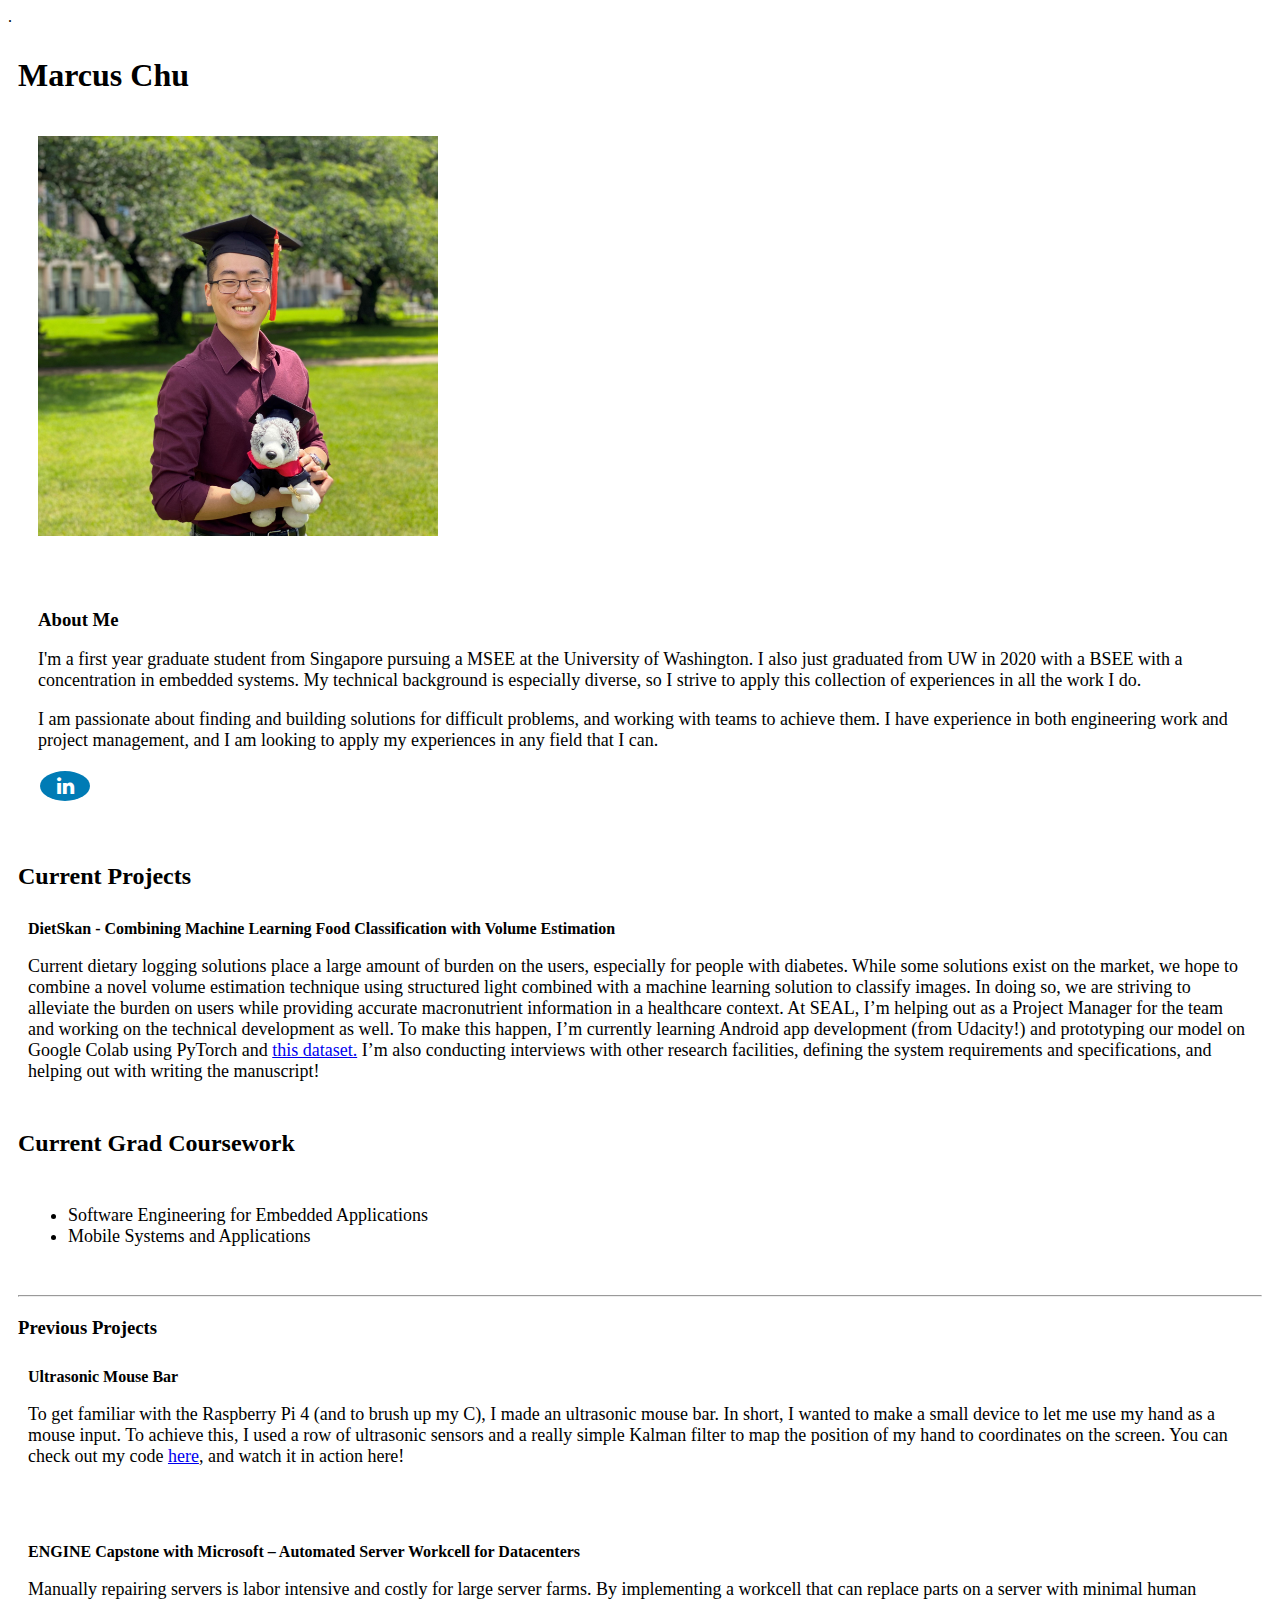
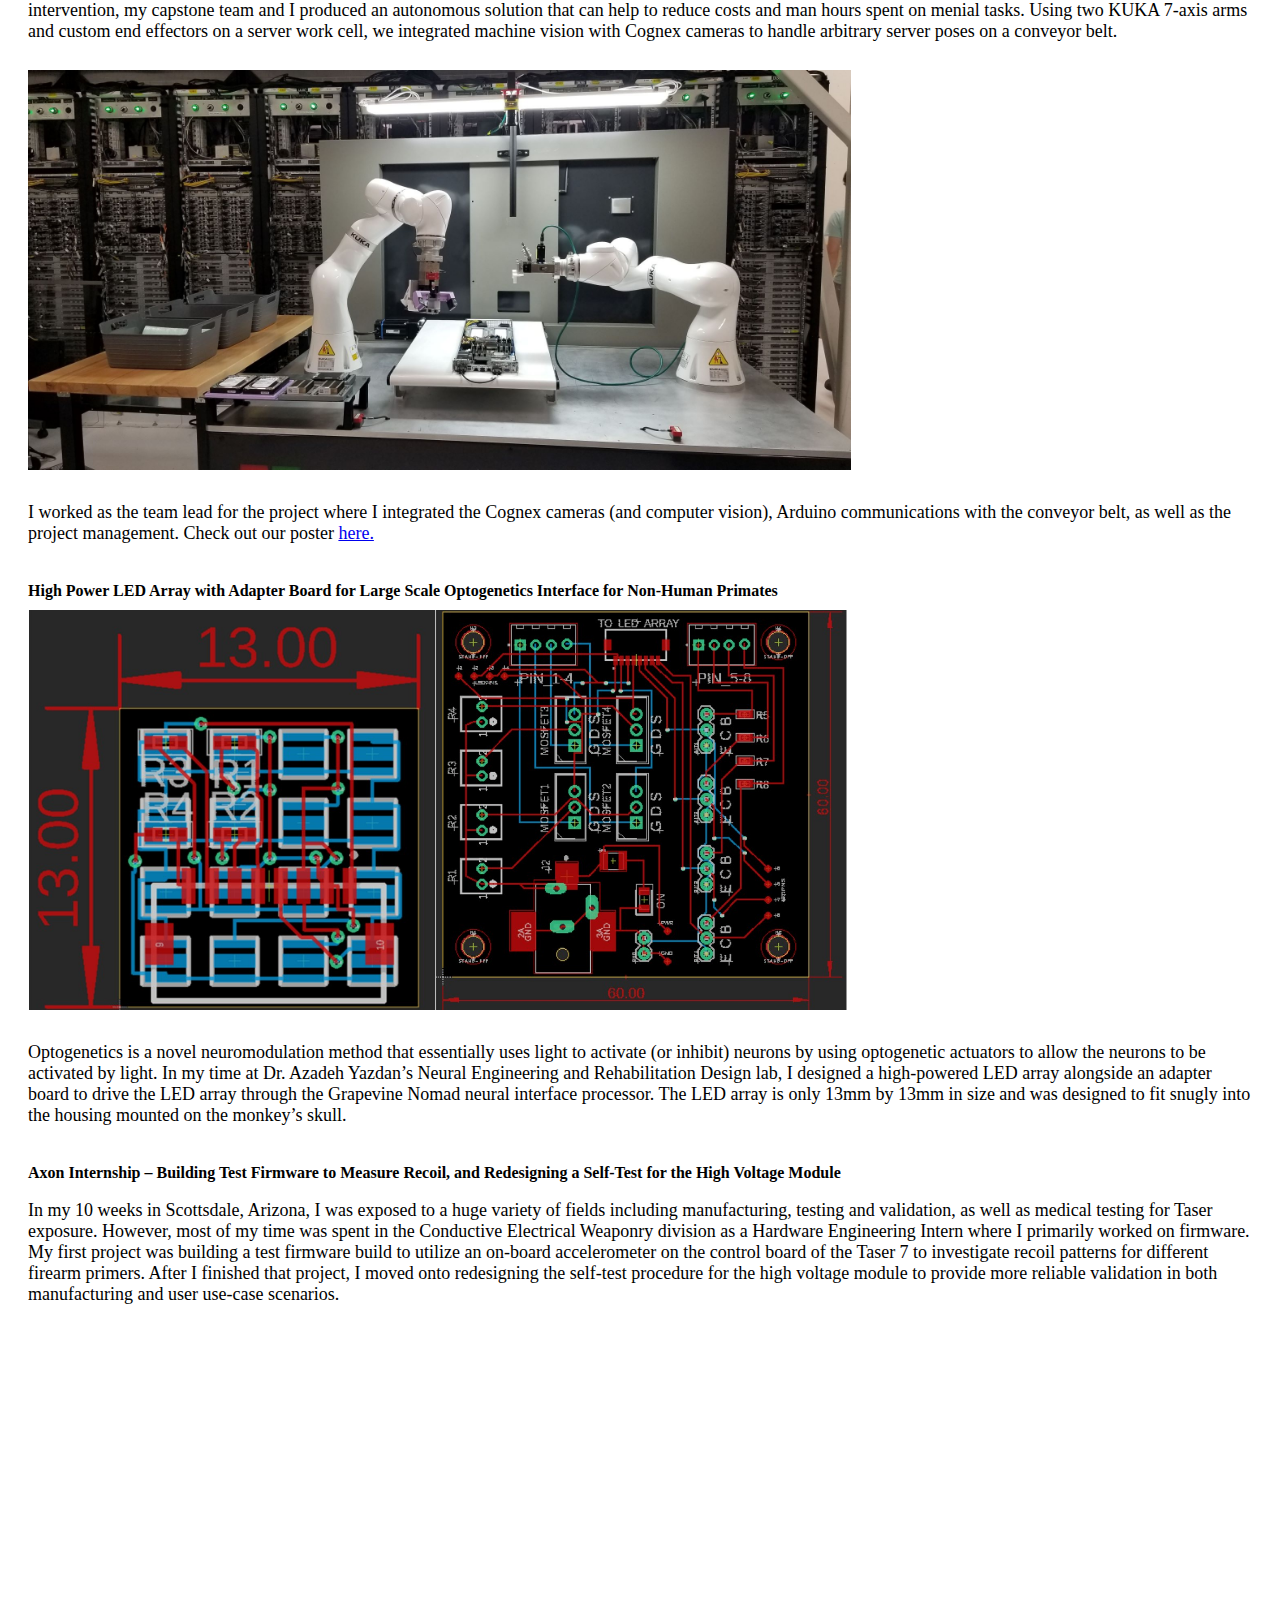
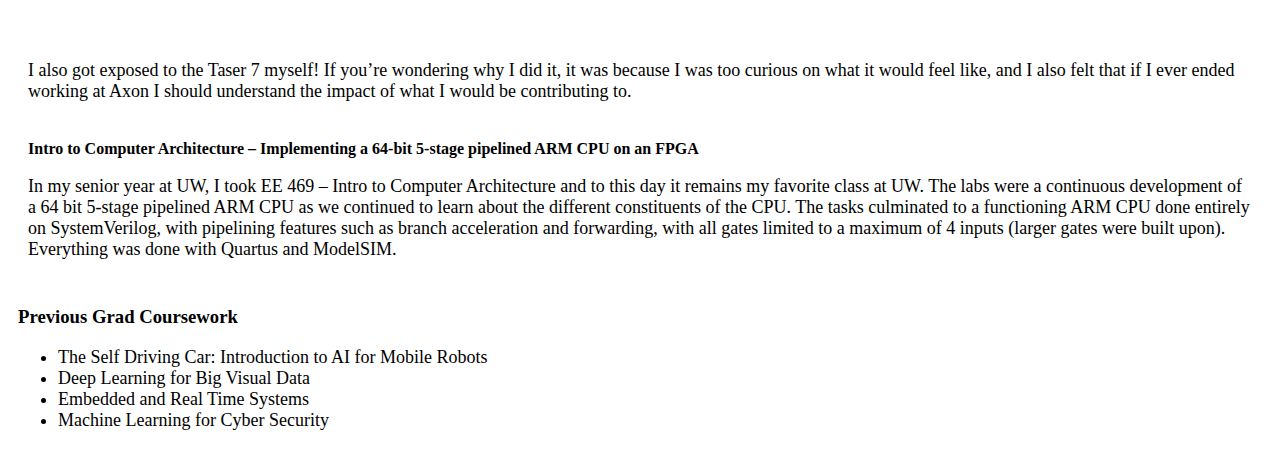
==== index.html @ 0b797cdb "added video" ====
<!DOCTYPE HTML>
<html>
    <head>
        <title> Marcus Chu </title>
        <link rel="stylesheet" href="https://stackpath.bootstrapcdn.com/bootstrap/4.1.1/css/bootstrap.min.css" integrity="sha384-WskhaSGFgHYWDcbwN70/dfYBj47jz9qbsMId/iRN3ewGhXQFZCSftd1LZCfmhktB" crossorigin="anonymous">.
        <link rel="stylesheet" href="styles.css">
        <link rel="stylesheet" href="https://cdnjs.cloudflare.com/ajax/libs/font-awesome/4.7.0/css/font-awesome.min.css">
        <style>
            .fa {
                padding: 5px;
                font-size: 20px;
                width: 40px;
                text-align: center;
                text-decoration: none;
                margin: 2px 2px;
                border-radius: 50%;
            }
            
            .fa:hover {
                opacity: 0.7;
            }

            .fa-linkedin {
                background: #007bb5;
                color: white;
            }

            .imgur_wrapper {
                float: none;
                clear: both;
                width: 400px;
                height:300px;
                position: relative;
                height: 0;
                margin: 0 auto;
                max-width: 100%;
                text-align: center;
            }
        </style>
    </head>
    <body>
        <div class="container">
            <h1> Marcus Chu </h1>
            <div class="row align-items-start">
                <div class="col">
                    <img src="img/profile1.jpg" class="rounded mx-auto d-block" alt="Me at graduation" height=400px style="margin-bottom: 30px;">
                </div>
                <div class="col">
                    <h3>About Me</h3>
                    
                    <p> I'm a first year graduate student from Singapore pursuing a MSEE at the University of Washington. I also just graduated from UW in 2020 with a BSEE with a concentration in embedded systems. My technical background is especially diverse, so I strive to apply this collection of experiences in all the work I do.</p>
                    <p> I am passionate about finding and building solutions for difficult problems, and working with teams to achieve them. I have experience in both engineering work and project management, and I am looking to apply my experiences in any field that I can. </p>
                    <a href="https://www.linkedin.com/in/marcusjchu/" class="fa fa-linkedin"></a>
                </div>
            </div>
        </div>

        <div class="container">
            
            <h2>Current Projects</h2>
                <div class="container-fluid">
                <b>DietSkan - Combining Machine Learning Food Classification with Volume Estimation</b>
                <p>Current dietary logging solutions place a large amount of burden on the users, especially for people with diabetes. While some solutions exist on the market, we hope to combine a novel volume estimation technique using structured light combined with a machine learning solution to classify images. In doing so, we are striving to alleviate the burden on users while providing accurate macronutrient information in a healthcare context.
                    At SEAL, I’m helping out as a Project Manager for the team and working on the technical development as well. To make this happen, I’m currently learning Android app development (from Udacity!) and prototyping our model on Google Colab using PyTorch and <a href=http://foodcam.mobi/dataset256.html>this dataset.</a> I’m also conducting interviews with other research facilities, defining the system requirements and specifications, and helping out with writing the manuscript!
                    </p>
                </div>
            
            
            <h2>Current Grad Coursework</h2>
            <div class="container-fluid">
                <ul>
                    <li>Software Engineering for Embedded Applications</li>
                    <li>Mobile Systems and Applications</li>
                </ul>
                </div>

            <hr style="margin-bottom: 20px; margin-top: 20px">

            <h3>Previous Projects</h3>
            <div class="container-fluid">
                <b>Ultrasonic Mouse Bar</b>
                <p>To get familiar with the Raspberry Pi 4 (and to brush up my C), I made an ultrasonic mouse bar. In short, I wanted to make a small device to let me use my hand as a mouse input. To achieve this, I used a row of ultrasonic sensors and a really simple Kalman filter to map the position of my hand to coordinates on the screen. You can check out my code  <a href=https://github.com/marcusjeremychu/ultrasonic_mouse>here</a>, and watch it in action here! </p>
                <div class="imgur_wrapper"><blockquote class="imgur-embed-pub" lang="en" data-id="a/03X0sEP" data-context="false"><a href="//imgur.com/a/03X0sEP"></a></blockquote><script async src="//s.imgur.com/min/embed.js" charset="utf-8"></script></div><br>
            </div>

            <div class="container-fluid">
                <b>ENGINE Capstone with Microsoft – Automated Server Workcell for Datacenters</b>
                <p>Manually repairing servers is labor intensive and costly for large server farms. By implementing a workcell that can replace parts on a server with minimal human intervention, my capstone team and I produced an autonomous solution that can help to reduce costs and man hours spent on menial tasks. Using two KUKA 7-axis arms and custom end effectors on a server work cell, we integrated machine vision with Cognex cameras to handle arbitrary server poses on a conveyor belt. </p>
                <img src="img/microsoft_capstone.jpg" class="rounded mx-auto d-block" height=400px style="margin-bottom: 10px; margin-top: 10px;">
                <p>I worked as the team lead for the project where I integrated the Cognex cameras (and computer vision), Arduino communications with the conveyor belt, as well as the project management. Check out our poster <a href="https://www.ece.uw.edu/wp-content/uploads/2020/05/09_ENGINE-2020-Microsoft-2.pdf">here.</a></p>
            </div>

            <div class="container-fluid">
                <b>High Power LED Array with Adapter Board for Large Scale Optogenetics Interface for Non-Human Primates</b>
                <img src="img/yazdan_lab.jpg" class="rounded mx-auto d-block" height=400px style="margin-bottom: 10px; margin-top: 10px;">
                <p>Optogenetics is a novel neuromodulation method that essentially uses light to activate (or inhibit) neurons by using optogenetic actuators to allow the neurons to be activated by light. In my time at Dr. Azadeh Yazdan’s Neural Engineering and Rehabilitation Design lab, I designed a high-powered LED array alongside an adapter board to drive the LED array through the Grapevine Nomad neural interface processor. The LED array is only 13mm by 13mm in size and was designed to fit snugly into the housing mounted on the monkey’s skull. </p>
            </div>

            <div class="container-fluid">
                <b>Axon Internship – Building Test Firmware to Measure Recoil, and Redesigning a Self-Test for the High Voltage Module</b>
                <p>In my 10 weeks in Scottsdale, Arizona, I was exposed to a huge variety of fields including manufacturing, testing and validation, as well as medical testing for Taser exposure. However, most of my time was spent in the Conductive Electrical Weaponry division as a Hardware Engineering Intern where I primarily worked on firmware. My first project was building a test firmware build to utilize an on-board accelerometer on the control board of the Taser 7 to investigate recoil patterns for different firearm primers. After I finished that project, I moved onto redesigning the self-test procedure for the high voltage module to provide more reliable validation in both manufacturing and user use-case scenarios. </p>
                <iframe width="560" height="315" src="https://www.youtube.com/embed/5hP06ILzlWM" title="YouTube video player" frameborder="0" allow="accelerometer; autoplay; clipboard-write; encrypted-media; gyroscope; picture-in-picture" allowfullscreen></iframe>
                
                <p>I also got exposed to the Taser 7 myself! If you’re wondering why I did it, it was because I was too curious on what it would feel like, and I also felt that if I ever ended working at Axon I should understand the impact of what I would be contributing to.</p>
            </div>
            
            <div class="container-fluid">
                <b>Intro to Computer Architecture – Implementing a 64-bit 5-stage pipelined ARM CPU on an FPGA</b>
                <p>In my senior year at UW, I took EE 469 – Intro to Computer Architecture and to this day it remains my favorite class at UW. The labs were a continuous development of a 64 bit 5-stage pipelined ARM CPU as we continued to learn about the different constituents of the CPU. The tasks culminated to a functioning ARM CPU done entirely on SystemVerilog, with pipelining features such as branch acceleration and forwarding, with all gates limited to a maximum of 4 inputs (larger gates were built upon). Everything was done with Quartus and ModelSIM.</p>
            </div>

            <h3>Previous Grad Coursework</h3>
            <ul>
                <li>The Self Driving Car: Introduction to AI for Mobile Robots</li>
                <li>Deep Learning for Big Visual Data</li>
                <li>Embedded and Real Time Systems</li>
                <li>Machine Learning for Cyber Security</li>
            </ul>
        </div>

    </body>
</html>
---- styles.css ----
#id {
    font-size: 28px;
}

.header {
    font-weight: bold;
}

p {
    font-size: 18px;
}

ul {
    font-size: 18px;
}

div {
    margin: auto;
    padding: 10px;
}

table {
    border: 2px solid black;
    border-collapse: collapse;
    width: 50%;
}

th, td {
    border: 1px solid black;
    padding: 10px;
    text-align: center;
}
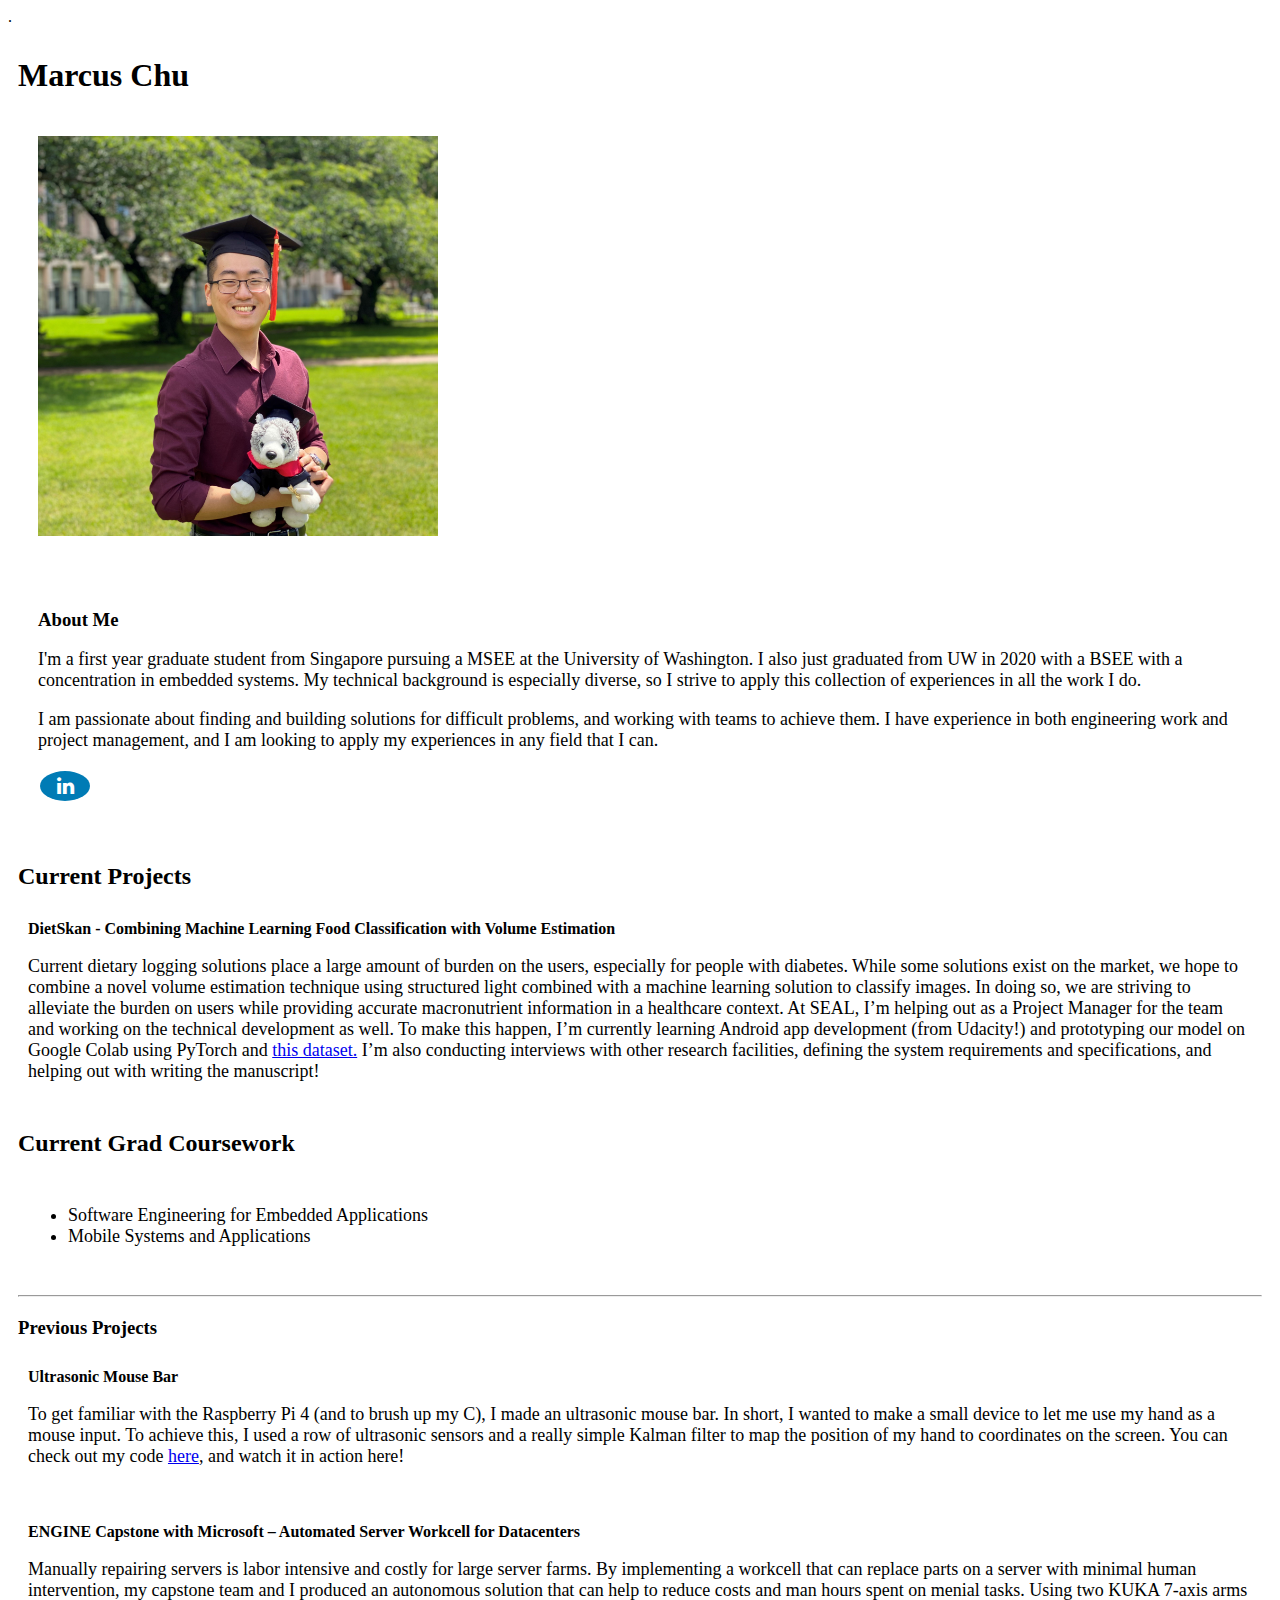
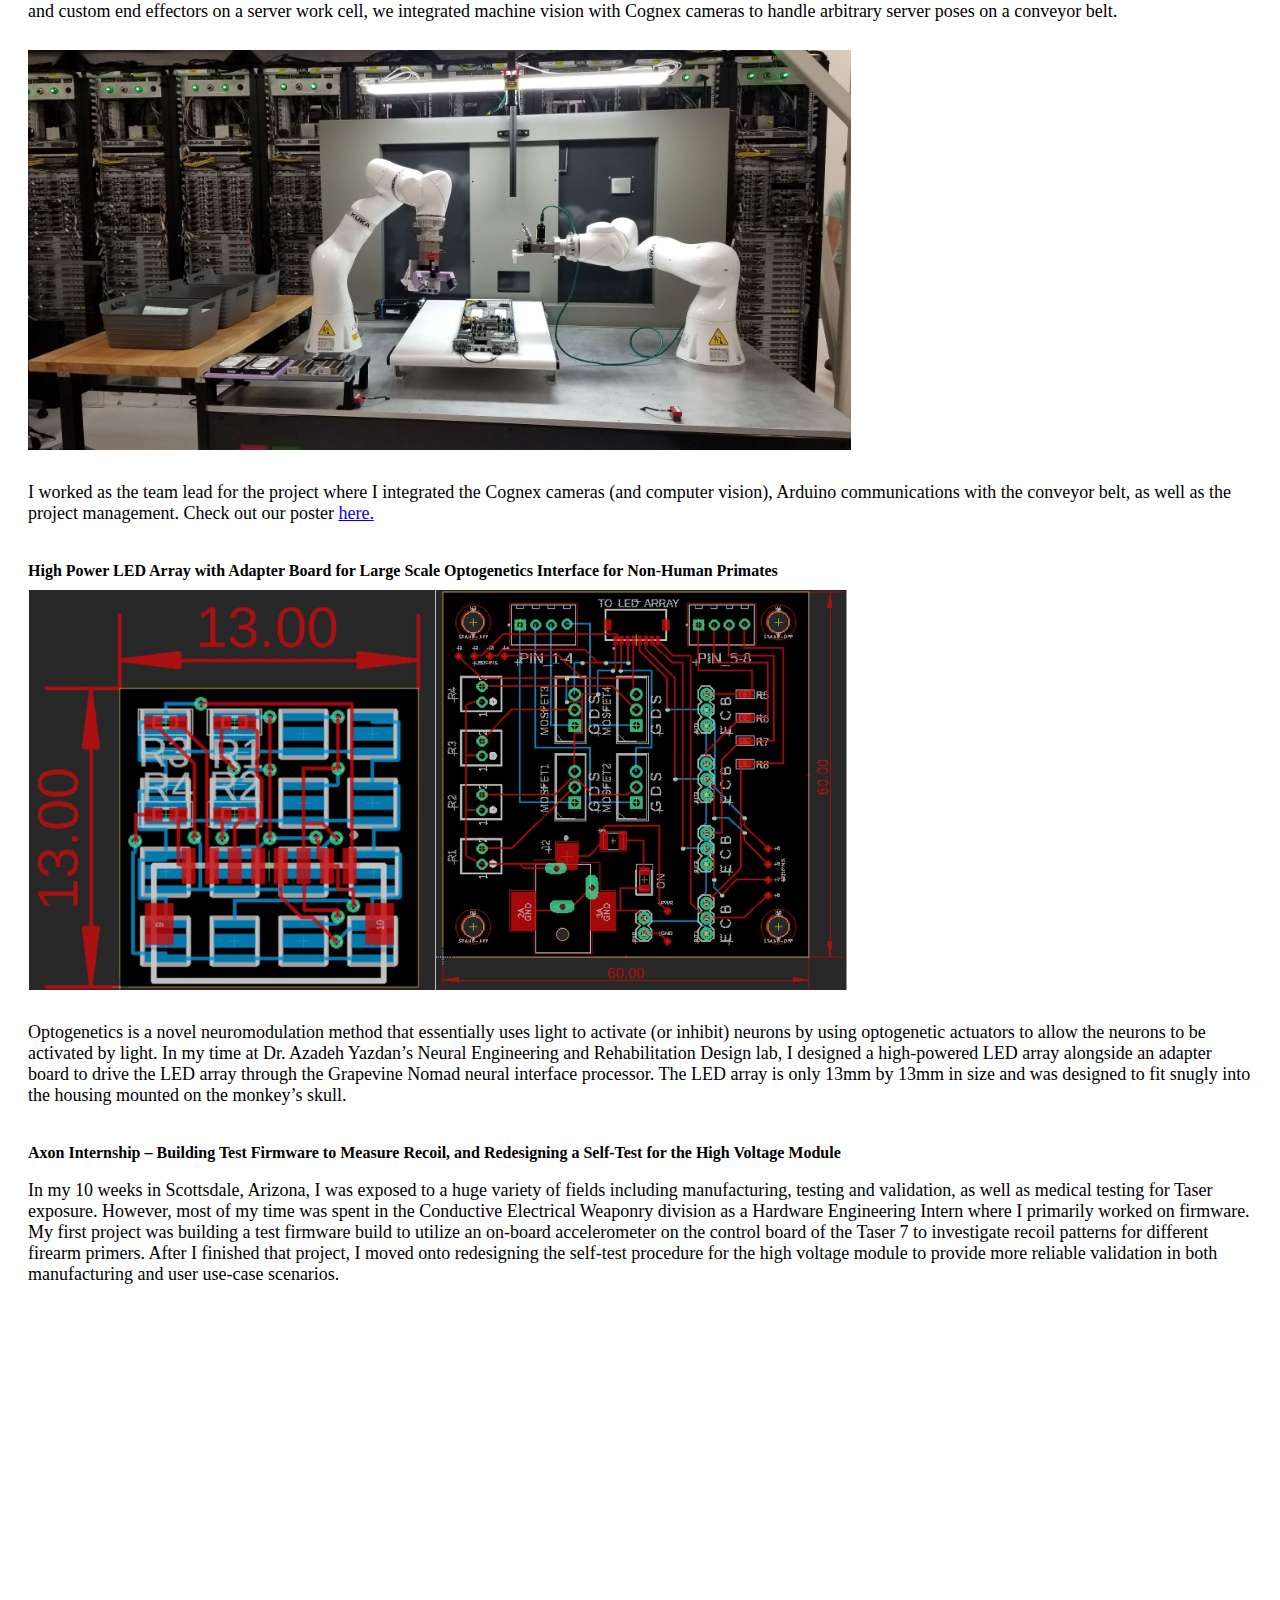
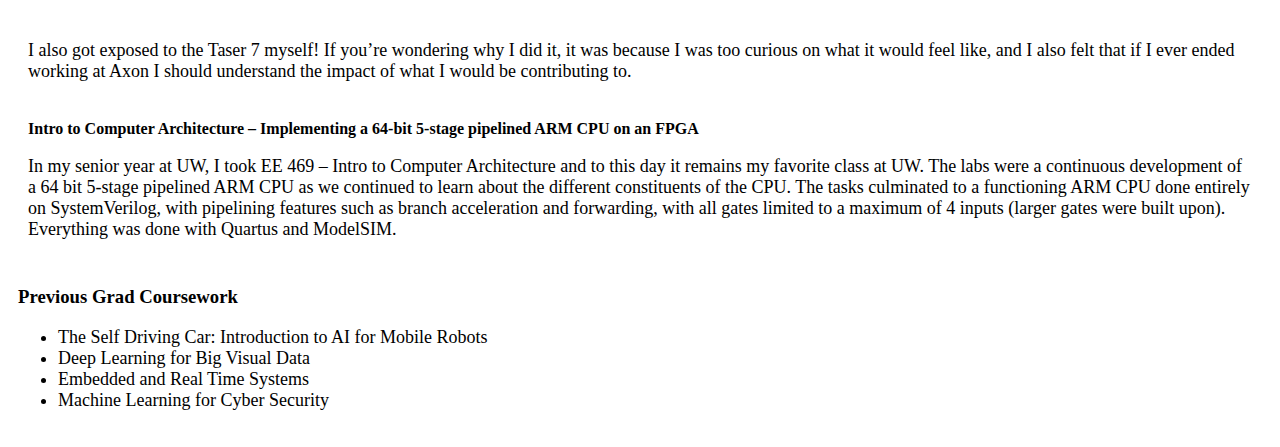
==== commit a892ddbf: "added video" ====
--- a/index.html
+++ b/index.html
@@ -80,7 +80,7 @@
             <div class="container-fluid">
                 <b>Ultrasonic Mouse Bar</b>
                 <p>To get familiar with the Raspberry Pi 4 (and to brush up my C), I made an ultrasonic mouse bar. In short, I wanted to make a small device to let me use my hand as a mouse input. To achieve this, I used a row of ultrasonic sensors and a really simple Kalman filter to map the position of my hand to coordinates on the screen. You can check out my code  <a href=https://github.com/marcusjeremychu/ultrasonic_mouse>here</a>, and watch it in action here! </p>
-                <div class="imgur_wrapper"><blockquote class="imgur-embed-pub" lang="en" data-id="a/03X0sEP" data-context="false"><a href="//imgur.com/a/03X0sEP"></a></blockquote><script async src="//s.imgur.com/min/embed.js" charset="utf-8"></script></div><br>
+                <blockquote class="imgur-embed-pub" lang="en" data-id="a/03X0sEP" data-context="false"><a href="//imgur.com/a/03X0sEP"></a></blockquote><script async src="//s.imgur.com/min/embed.js" charset="utf-8"></script><br>
             </div>
 
             <div class="container-fluid">
@@ -99,7 +99,7 @@
             <div class="container-fluid">
                 <b>Axon Internship – Building Test Firmware to Measure Recoil, and Redesigning a Self-Test for the High Voltage Module</b>
                 <p>In my 10 weeks in Scottsdale, Arizona, I was exposed to a huge variety of fields including manufacturing, testing and validation, as well as medical testing for Taser exposure. However, most of my time was spent in the Conductive Electrical Weaponry division as a Hardware Engineering Intern where I primarily worked on firmware. My first project was building a test firmware build to utilize an on-board accelerometer on the control board of the Taser 7 to investigate recoil patterns for different firearm primers. After I finished that project, I moved onto redesigning the self-test procedure for the high voltage module to provide more reliable validation in both manufacturing and user use-case scenarios. </p>
-                <iframe width="560" height="315" src="https://www.youtube.com/embed/5hP06ILzlWM" title="YouTube video player" frameborder="0" allow="accelerometer; autoplay; clipboard-write; encrypted-media; gyroscope; picture-in-picture" allowfullscreen></iframe>
+                <iframe width="560" height="315" src="https://www.youtube.com/embed/5hP06ILzlWM" style="text-align: center;" title="YouTube video player" frameborder="0" allow="accelerometer; autoplay; clipboard-write; encrypted-media; gyroscope; picture-in-picture" allowfullscreen></iframe>
                 
                 <p>I also got exposed to the Taser 7 myself! If you’re wondering why I did it, it was because I was too curious on what it would feel like, and I also felt that if I ever ended working at Axon I should understand the impact of what I would be contributing to.</p>
             </div>
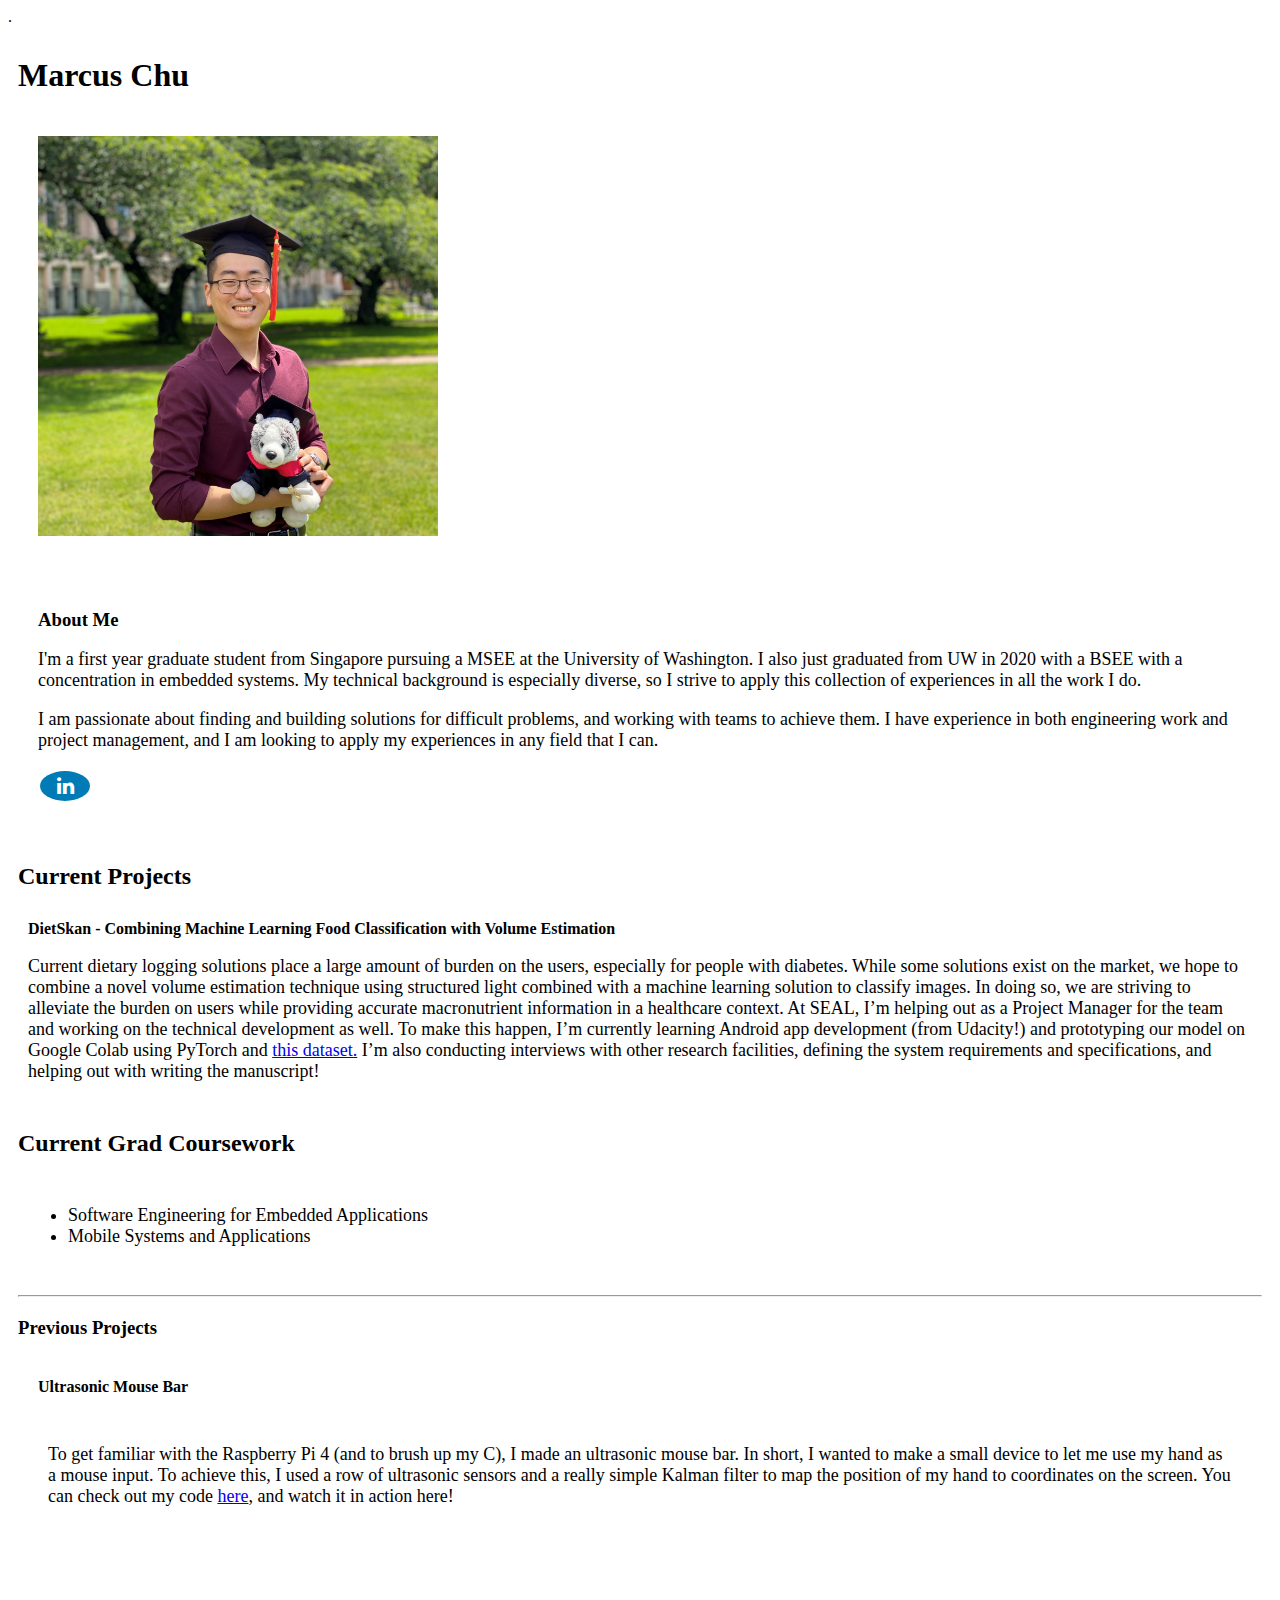
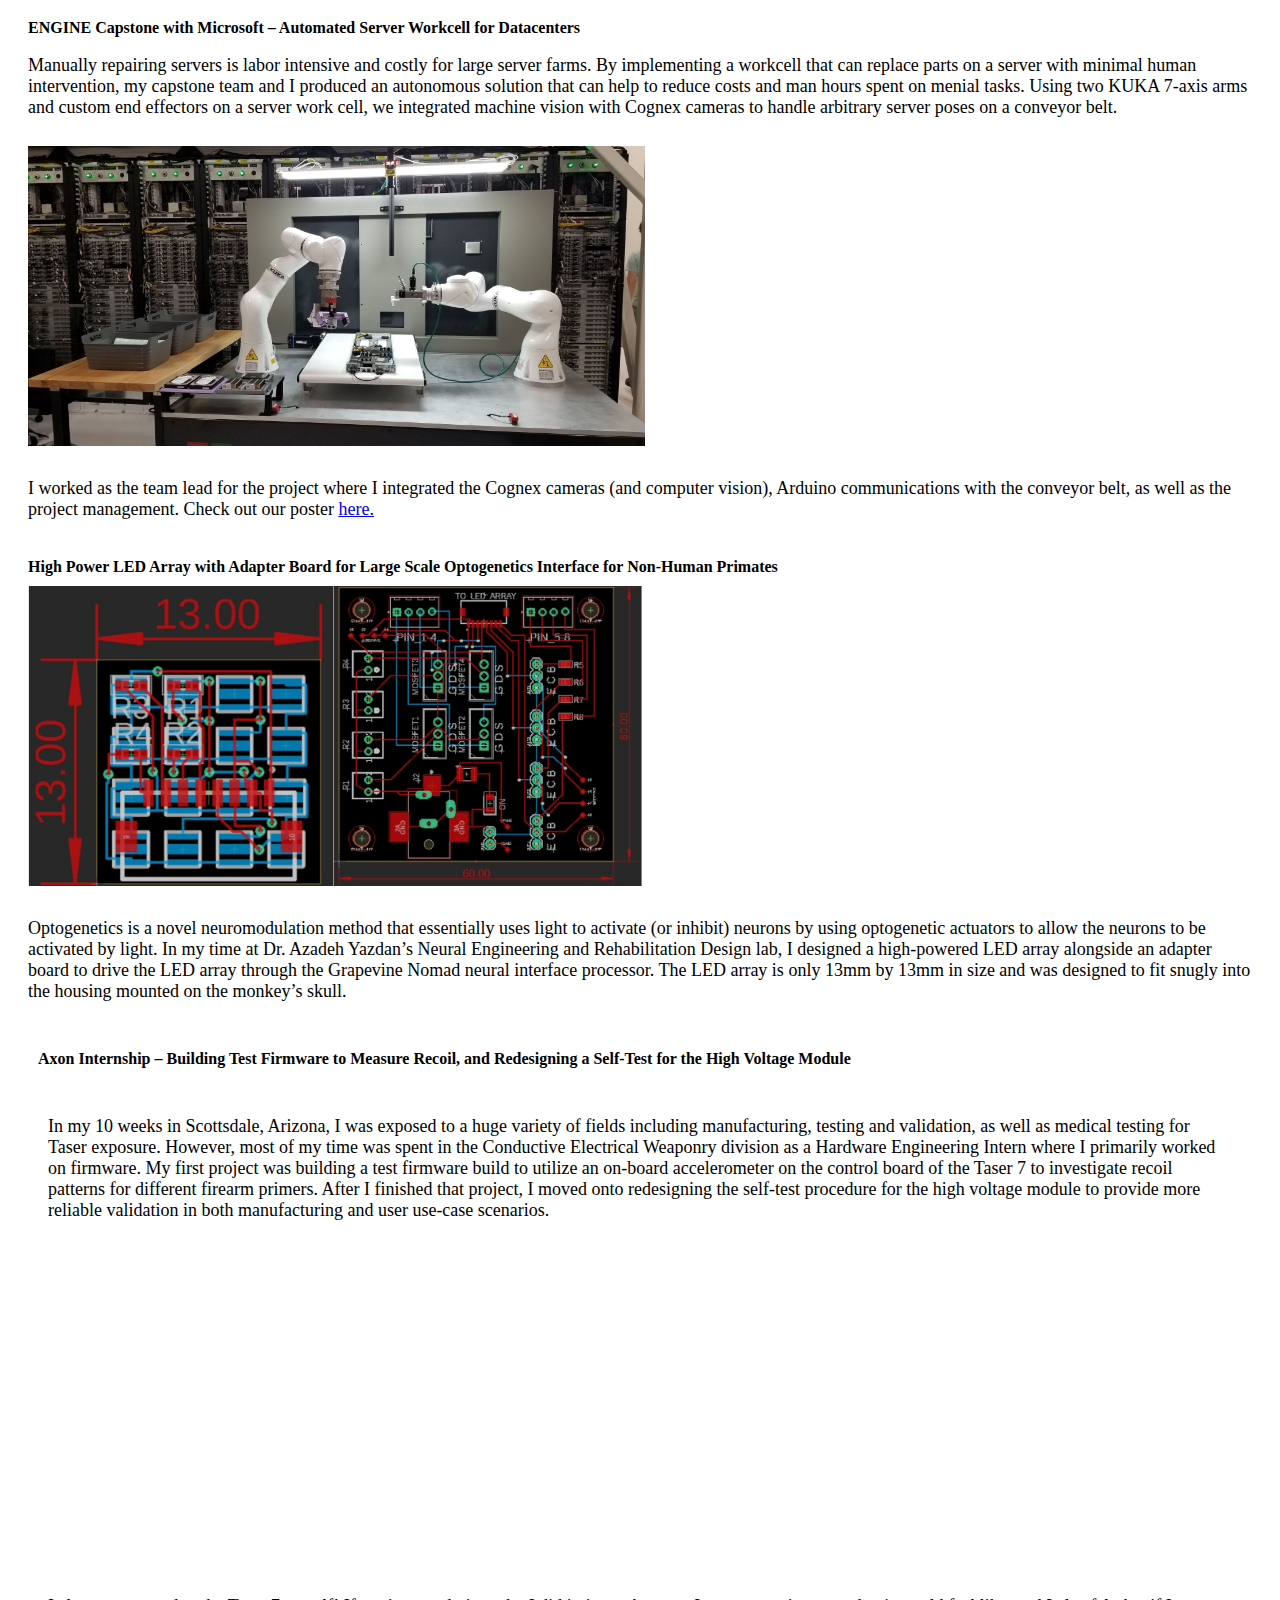
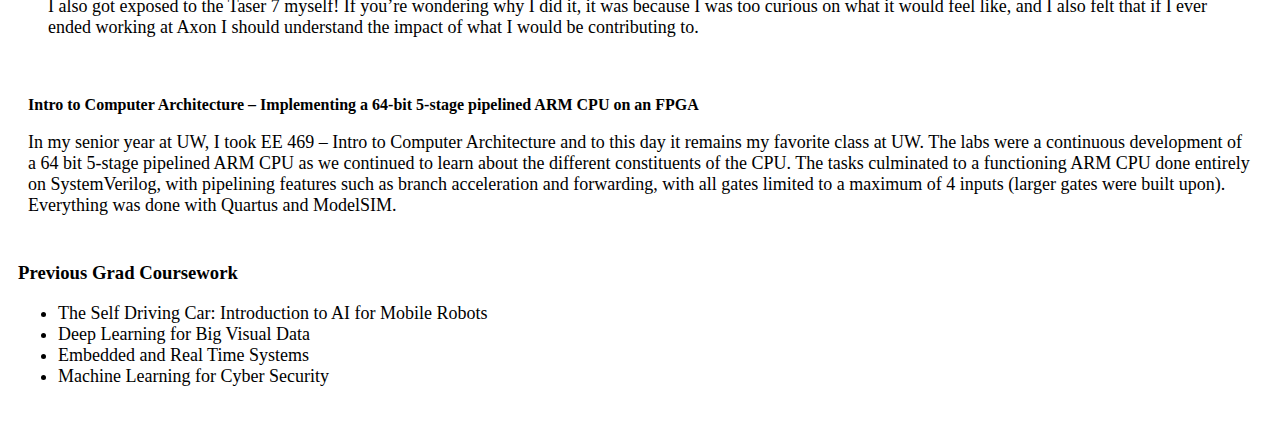
==== commit 1c84cd3b: "added video" ====
--- a/index.html
+++ b/index.html
@@ -78,30 +78,46 @@
 
             <h3>Previous Projects</h3>
             <div class="container-fluid">
-                <b>Ultrasonic Mouse Bar</b>
-                <p>To get familiar with the Raspberry Pi 4 (and to brush up my C), I made an ultrasonic mouse bar. In short, I wanted to make a small device to let me use my hand as a mouse input. To achieve this, I used a row of ultrasonic sensors and a really simple Kalman filter to map the position of my hand to coordinates on the screen. You can check out my code  <a href=https://github.com/marcusjeremychu/ultrasonic_mouse>here</a>, and watch it in action here! </p>
-                <blockquote class="imgur-embed-pub" lang="en" data-id="a/03X0sEP" data-context="false"><a href="//imgur.com/a/03X0sEP"></a></blockquote><script async src="//s.imgur.com/min/embed.js" charset="utf-8"></script><br>
+                <div class="row">
+                    <b>Ultrasonic Mouse Bar</b>
+                </div>
+                <div class="row">
+                    <div class="col">
+                        <p>To get familiar with the Raspberry Pi 4 (and to brush up my C), I made an ultrasonic mouse bar. In short, I wanted to make a small device to let me use my hand as a mouse input. To achieve this, I used a row of ultrasonic sensors and a really simple Kalman filter to map the position of my hand to coordinates on the screen. You can check out my code  <a href=https://github.com/marcusjeremychu/ultrasonic_mouse>here</a>, and watch it in action here! </p>
+                    </div>
+                    <div class="col">
+                        <blockquote class="imgur-embed-pub" lang="en" data-id="a/03X0sEP" data-context="false"><a href="//imgur.com/a/03X0sEP"></a></blockquote><script async src="//s.imgur.com/min/embed.js" charset="utf-8"></script>
+                    </div>
+                </div>
+                <br>
             </div>
 
             <div class="container-fluid">
                 <b>ENGINE Capstone with Microsoft – Automated Server Workcell for Datacenters</b>
                 <p>Manually repairing servers is labor intensive and costly for large server farms. By implementing a workcell that can replace parts on a server with minimal human intervention, my capstone team and I produced an autonomous solution that can help to reduce costs and man hours spent on menial tasks. Using two KUKA 7-axis arms and custom end effectors on a server work cell, we integrated machine vision with Cognex cameras to handle arbitrary server poses on a conveyor belt. </p>
-                <img src="img/microsoft_capstone.jpg" class="rounded mx-auto d-block" height=400px style="margin-bottom: 10px; margin-top: 10px;">
+                <img src="img/microsoft_capstone.jpg" class="rounded mx-auto d-block" height=300px style="margin-bottom: 10px; margin-top: 10px;">
                 <p>I worked as the team lead for the project where I integrated the Cognex cameras (and computer vision), Arduino communications with the conveyor belt, as well as the project management. Check out our poster <a href="https://www.ece.uw.edu/wp-content/uploads/2020/05/09_ENGINE-2020-Microsoft-2.pdf">here.</a></p>
             </div>
 
             <div class="container-fluid">
                 <b>High Power LED Array with Adapter Board for Large Scale Optogenetics Interface for Non-Human Primates</b>
-                <img src="img/yazdan_lab.jpg" class="rounded mx-auto d-block" height=400px style="margin-bottom: 10px; margin-top: 10px;">
+                <img src="img/yazdan_lab.jpg" class="rounded mx-auto d-block" height=300px style="margin-bottom: 10px; margin-top: 10px;">
                 <p>Optogenetics is a novel neuromodulation method that essentially uses light to activate (or inhibit) neurons by using optogenetic actuators to allow the neurons to be activated by light. In my time at Dr. Azadeh Yazdan’s Neural Engineering and Rehabilitation Design lab, I designed a high-powered LED array alongside an adapter board to drive the LED array through the Grapevine Nomad neural interface processor. The LED array is only 13mm by 13mm in size and was designed to fit snugly into the housing mounted on the monkey’s skull. </p>
             </div>
 
             <div class="container-fluid">
-                <b>Axon Internship – Building Test Firmware to Measure Recoil, and Redesigning a Self-Test for the High Voltage Module</b>
-                <p>In my 10 weeks in Scottsdale, Arizona, I was exposed to a huge variety of fields including manufacturing, testing and validation, as well as medical testing for Taser exposure. However, most of my time was spent in the Conductive Electrical Weaponry division as a Hardware Engineering Intern where I primarily worked on firmware. My first project was building a test firmware build to utilize an on-board accelerometer on the control board of the Taser 7 to investigate recoil patterns for different firearm primers. After I finished that project, I moved onto redesigning the self-test procedure for the high voltage module to provide more reliable validation in both manufacturing and user use-case scenarios. </p>
-                <iframe width="560" height="315" src="https://www.youtube.com/embed/5hP06ILzlWM" style="text-align: center;" title="YouTube video player" frameborder="0" allow="accelerometer; autoplay; clipboard-write; encrypted-media; gyroscope; picture-in-picture" allowfullscreen></iframe>
-                
-                <p>I also got exposed to the Taser 7 myself! If you’re wondering why I did it, it was because I was too curious on what it would feel like, and I also felt that if I ever ended working at Axon I should understand the impact of what I would be contributing to.</p>
+                <div class="row">
+                    <b>Axon Internship – Building Test Firmware to Measure Recoil, and Redesigning a Self-Test for the High Voltage Module</b>
+                </div>
+                <div class="row">
+                    <div class="col">
+                        <p>In my 10 weeks in Scottsdale, Arizona, I was exposed to a huge variety of fields including manufacturing, testing and validation, as well as medical testing for Taser exposure. However, most of my time was spent in the Conductive Electrical Weaponry division as a Hardware Engineering Intern where I primarily worked on firmware. My first project was building a test firmware build to utilize an on-board accelerometer on the control board of the Taser 7 to investigate recoil patterns for different firearm primers. After I finished that project, I moved onto redesigning the self-test procedure for the high voltage module to provide more reliable validation in both manufacturing and user use-case scenarios. </p>
+                    </div>
+                    <div class="col">
+                        <iframe width="560" height="315" src="https://www.youtube.com/embed/5hP06ILzlWM" title="YouTube video player" frameborder="0" allow="accelerometer; autoplay; clipboard-write; encrypted-media; gyroscope; picture-in-picture" allowfullscreen></iframe>
+                        <p>I also got exposed to the Taser 7 myself! If you’re wondering why I did it, it was because I was too curious on what it would feel like, and I also felt that if I ever ended working at Axon I should understand the impact of what I would be contributing to.</p>
+                    </div>
+                </div>
             </div>
             
             <div class="container-fluid">
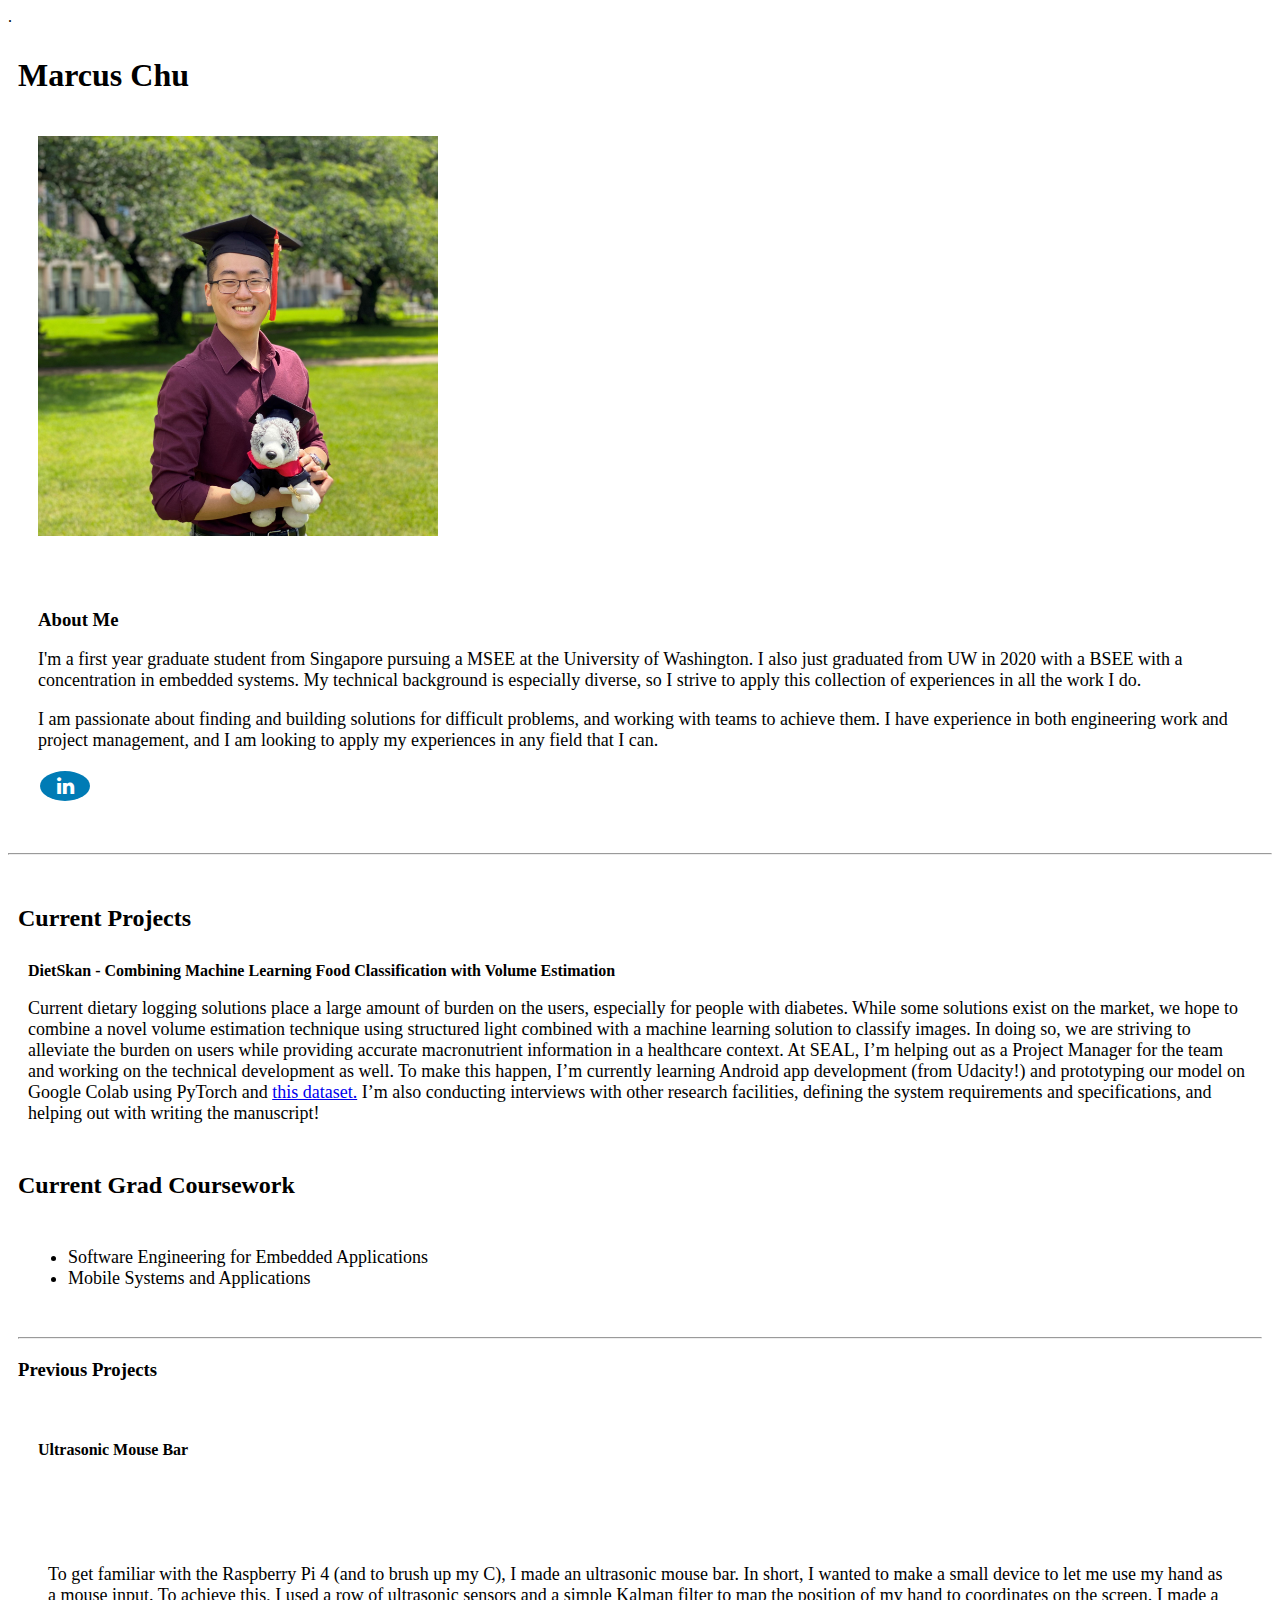
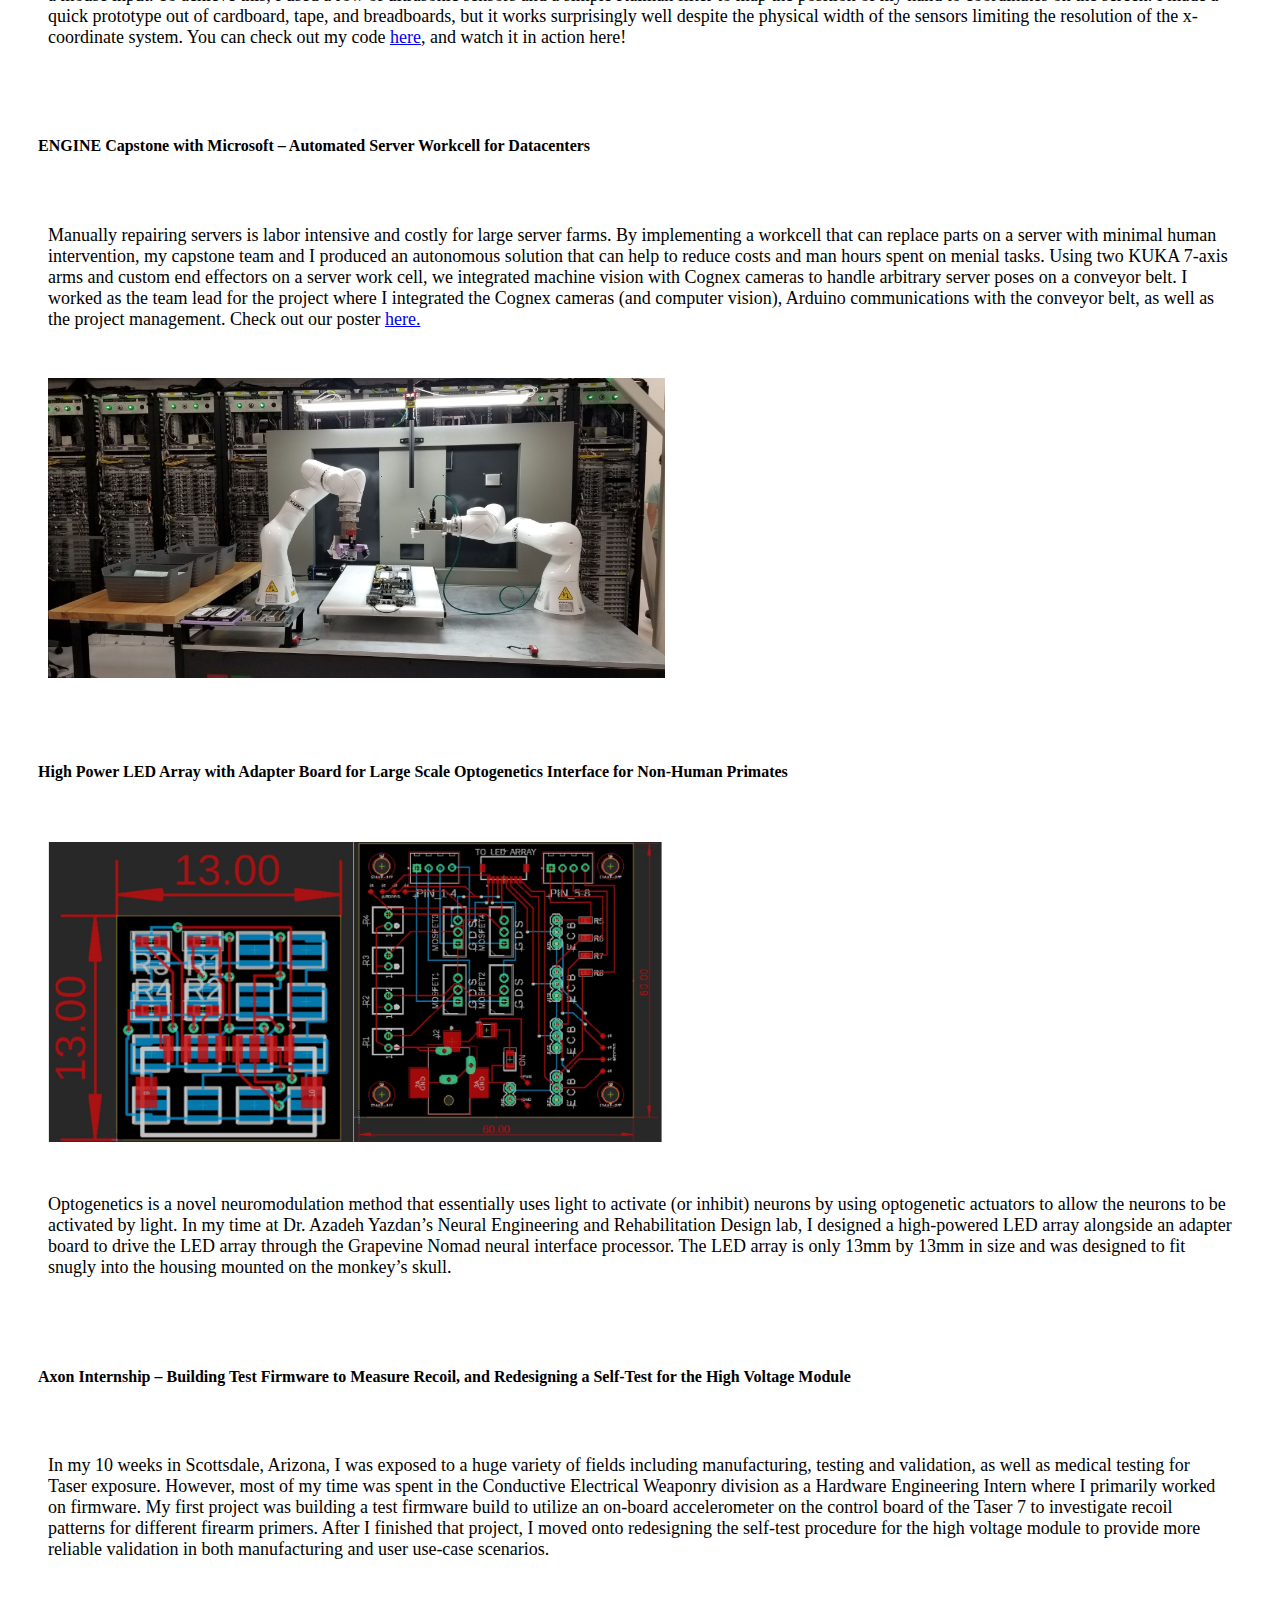
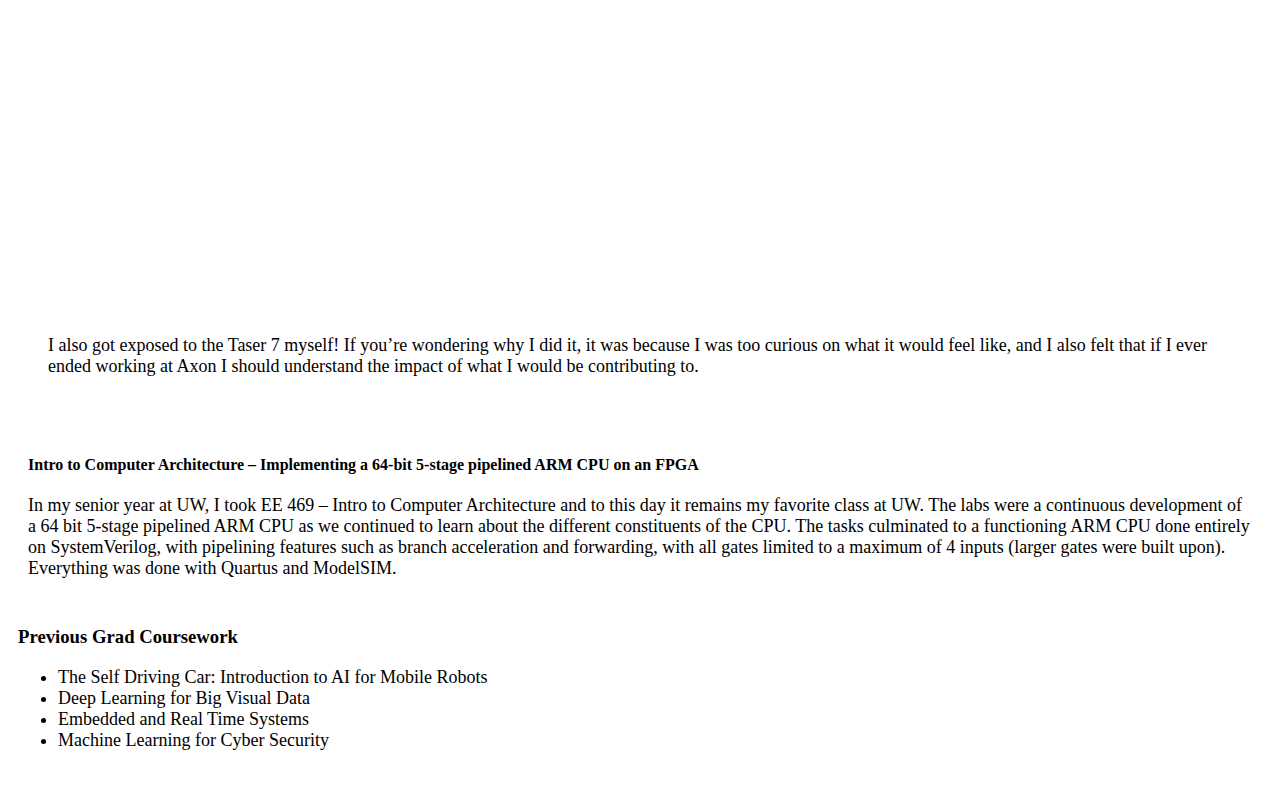
==== commit ff2ccc10: "added video" ====
--- a/index.html
+++ b/index.html
@@ -55,8 +55,9 @@
             </div>
         </div>
 
+        <hr style="margin-bottom: 20px; margin-top: 20px">
+
         <div class="container">
-            
             <h2>Current Projects</h2>
                 <div class="container-fluid">
                 <b>DietSkan - Combining Machine Learning Food Classification with Volume Estimation</b>
@@ -65,49 +66,62 @@
                     </p>
                 </div>
             
-            
             <h2>Current Grad Coursework</h2>
             <div class="container-fluid">
                 <ul>
                     <li>Software Engineering for Embedded Applications</li>
                     <li>Mobile Systems and Applications</li>
                 </ul>
-                </div>
+            </div>
 
             <hr style="margin-bottom: 20px; margin-top: 20px">
 
             <h3>Previous Projects</h3>
             <div class="container-fluid">
                 <div class="row">
-                    <b>Ultrasonic Mouse Bar</b>
+                    <h4>Ultrasonic Mouse Bar</h4>
                 </div>
                 <div class="row">
                     <div class="col">
-                        <p>To get familiar with the Raspberry Pi 4 (and to brush up my C), I made an ultrasonic mouse bar. In short, I wanted to make a small device to let me use my hand as a mouse input. To achieve this, I used a row of ultrasonic sensors and a really simple Kalman filter to map the position of my hand to coordinates on the screen. You can check out my code  <a href=https://github.com/marcusjeremychu/ultrasonic_mouse>here</a>, and watch it in action here! </p>
+                            <blockquote class="imgur-embed-pub" lang="en" data-id="a/03X0sEP" data-context="false"><a href="//imgur.com/a/03X0sEP"></a></blockquote><script async src="//s.imgur.com/min/embed.js" charset="utf-8"></script>
                     </div>
                     <div class="col">
-                        <blockquote class="imgur-embed-pub" lang="en" data-id="a/03X0sEP" data-context="false"><a href="//imgur.com/a/03X0sEP"></a></blockquote><script async src="//s.imgur.com/min/embed.js" charset="utf-8"></script>
+                        <p>To get familiar with the Raspberry Pi 4 (and to brush up my C), I made an ultrasonic mouse bar. In short, I wanted to make a small device to let me use my hand as a mouse input. To achieve this, I used a row of ultrasonic sensors and a simple Kalman filter to map the position of my hand to coordinates on the screen. I made a quick prototype out of cardboard, tape, and breadboards, but it works surprisingly well despite the physical width of the sensors limiting the resolution of the x-coordinate system. You can check out my code <a href=https://github.com/marcusjeremychu/ultrasonic_mouse>here</a>, and watch it in action here!</p>
                     </div>
                 </div>
-                <br>
-            </div>
-
-            <div class="container-fluid">
-                <b>ENGINE Capstone with Microsoft – Automated Server Workcell for Datacenters</b>
-                <p>Manually repairing servers is labor intensive and costly for large server farms. By implementing a workcell that can replace parts on a server with minimal human intervention, my capstone team and I produced an autonomous solution that can help to reduce costs and man hours spent on menial tasks. Using two KUKA 7-axis arms and custom end effectors on a server work cell, we integrated machine vision with Cognex cameras to handle arbitrary server poses on a conveyor belt. </p>
-                <img src="img/microsoft_capstone.jpg" class="rounded mx-auto d-block" height=300px style="margin-bottom: 10px; margin-top: 10px;">
-                <p>I worked as the team lead for the project where I integrated the Cognex cameras (and computer vision), Arduino communications with the conveyor belt, as well as the project management. Check out our poster <a href="https://www.ece.uw.edu/wp-content/uploads/2020/05/09_ENGINE-2020-Microsoft-2.pdf">here.</a></p>
-            </div>
-
-            <div class="container-fluid">
-                <b>High Power LED Array with Adapter Board for Large Scale Optogenetics Interface for Non-Human Primates</b>
-                <img src="img/yazdan_lab.jpg" class="rounded mx-auto d-block" height=300px style="margin-bottom: 10px; margin-top: 10px;">
-                <p>Optogenetics is a novel neuromodulation method that essentially uses light to activate (or inhibit) neurons by using optogenetic actuators to allow the neurons to be activated by light. In my time at Dr. Azadeh Yazdan’s Neural Engineering and Rehabilitation Design lab, I designed a high-powered LED array alongside an adapter board to drive the LED array through the Grapevine Nomad neural interface processor. The LED array is only 13mm by 13mm in size and was designed to fit snugly into the housing mounted on the monkey’s skull. </p>
             </div>
 
             <div class="container-fluid">
                 <div class="row">
-                    <b>Axon Internship – Building Test Firmware to Measure Recoil, and Redesigning a Self-Test for the High Voltage Module</b>
+                    <h4>ENGINE Capstone with Microsoft – Automated Server Workcell for Datacenters</h4>
+                </div>
+                <div class="row">
+                    <div class="col">
+                        <p>Manually repairing servers is labor intensive and costly for large server farms. By implementing a workcell that can replace parts on a server with minimal human intervention, my capstone team and I produced an autonomous solution that can help to reduce costs and man hours spent on menial tasks. Using two KUKA 7-axis arms and custom end effectors on a server work cell, we integrated machine vision with Cognex cameras to handle arbitrary server poses on a conveyor belt. I worked as the team lead for the project where I integrated the Cognex cameras (and computer vision), Arduino communications with the conveyor belt, as well as the project management. Check out our poster <a href="https://www.ece.uw.edu/wp-content/uploads/2020/05/09_ENGINE-2020-Microsoft-2.pdf">here.</a></p>
+                    </div>
+                    <div class="col">
+                        <img src="img/microsoft_capstone.jpg" class="rounded mx-auto d-block" height=300px style="margin-bottom: 10px; margin-top: 10px;">
+                    </div>
+                </div>
+            </div>
+
+            <div class="container-fluid">
+                <div class="row">
+                    <h4>High Power LED Array with Adapter Board for Large Scale Optogenetics Interface for Non-Human Primates</h4>
+                </div>
+                <div class="row">
+                    <div class="col">
+                        <img src="img/yazdan_lab.jpg" class="rounded mx-auto d-block" height=300px style="margin-bottom: 10px; margin-top: 10px;">
+                    </div>
+                    <div class="col">
+                        <p>Optogenetics is a novel neuromodulation method that essentially uses light to activate (or inhibit) neurons by using optogenetic actuators to allow the neurons to be activated by light. In my time at Dr. Azadeh Yazdan’s Neural Engineering and Rehabilitation Design lab, I designed a high-powered LED array alongside an adapter board to drive the LED array through the Grapevine Nomad neural interface processor. The LED array is only 13mm by 13mm in size and was designed to fit snugly into the housing mounted on the monkey’s skull. </p>
+                    </div>
+                </div>
+            </div>
+
+            <div class="container-fluid">
+                <div class="row">
+                    <h4>Axon Internship – Building Test Firmware to Measure Recoil, and Redesigning a Self-Test for the High Voltage Module</h4>
                 </div>
                 <div class="row">
                     <div class="col">
@@ -121,7 +135,7 @@
             </div>
             
             <div class="container-fluid">
-                <b>Intro to Computer Architecture – Implementing a 64-bit 5-stage pipelined ARM CPU on an FPGA</b>
+                <h4>Intro to Computer Architecture – Implementing a 64-bit 5-stage pipelined ARM CPU on an FPGA</h4>
                 <p>In my senior year at UW, I took EE 469 – Intro to Computer Architecture and to this day it remains my favorite class at UW. The labs were a continuous development of a 64 bit 5-stage pipelined ARM CPU as we continued to learn about the different constituents of the CPU. The tasks culminated to a functioning ARM CPU done entirely on SystemVerilog, with pipelining features such as branch acceleration and forwarding, with all gates limited to a maximum of 4 inputs (larger gates were built upon). Everything was done with Quartus and ModelSIM.</p>
             </div>
 
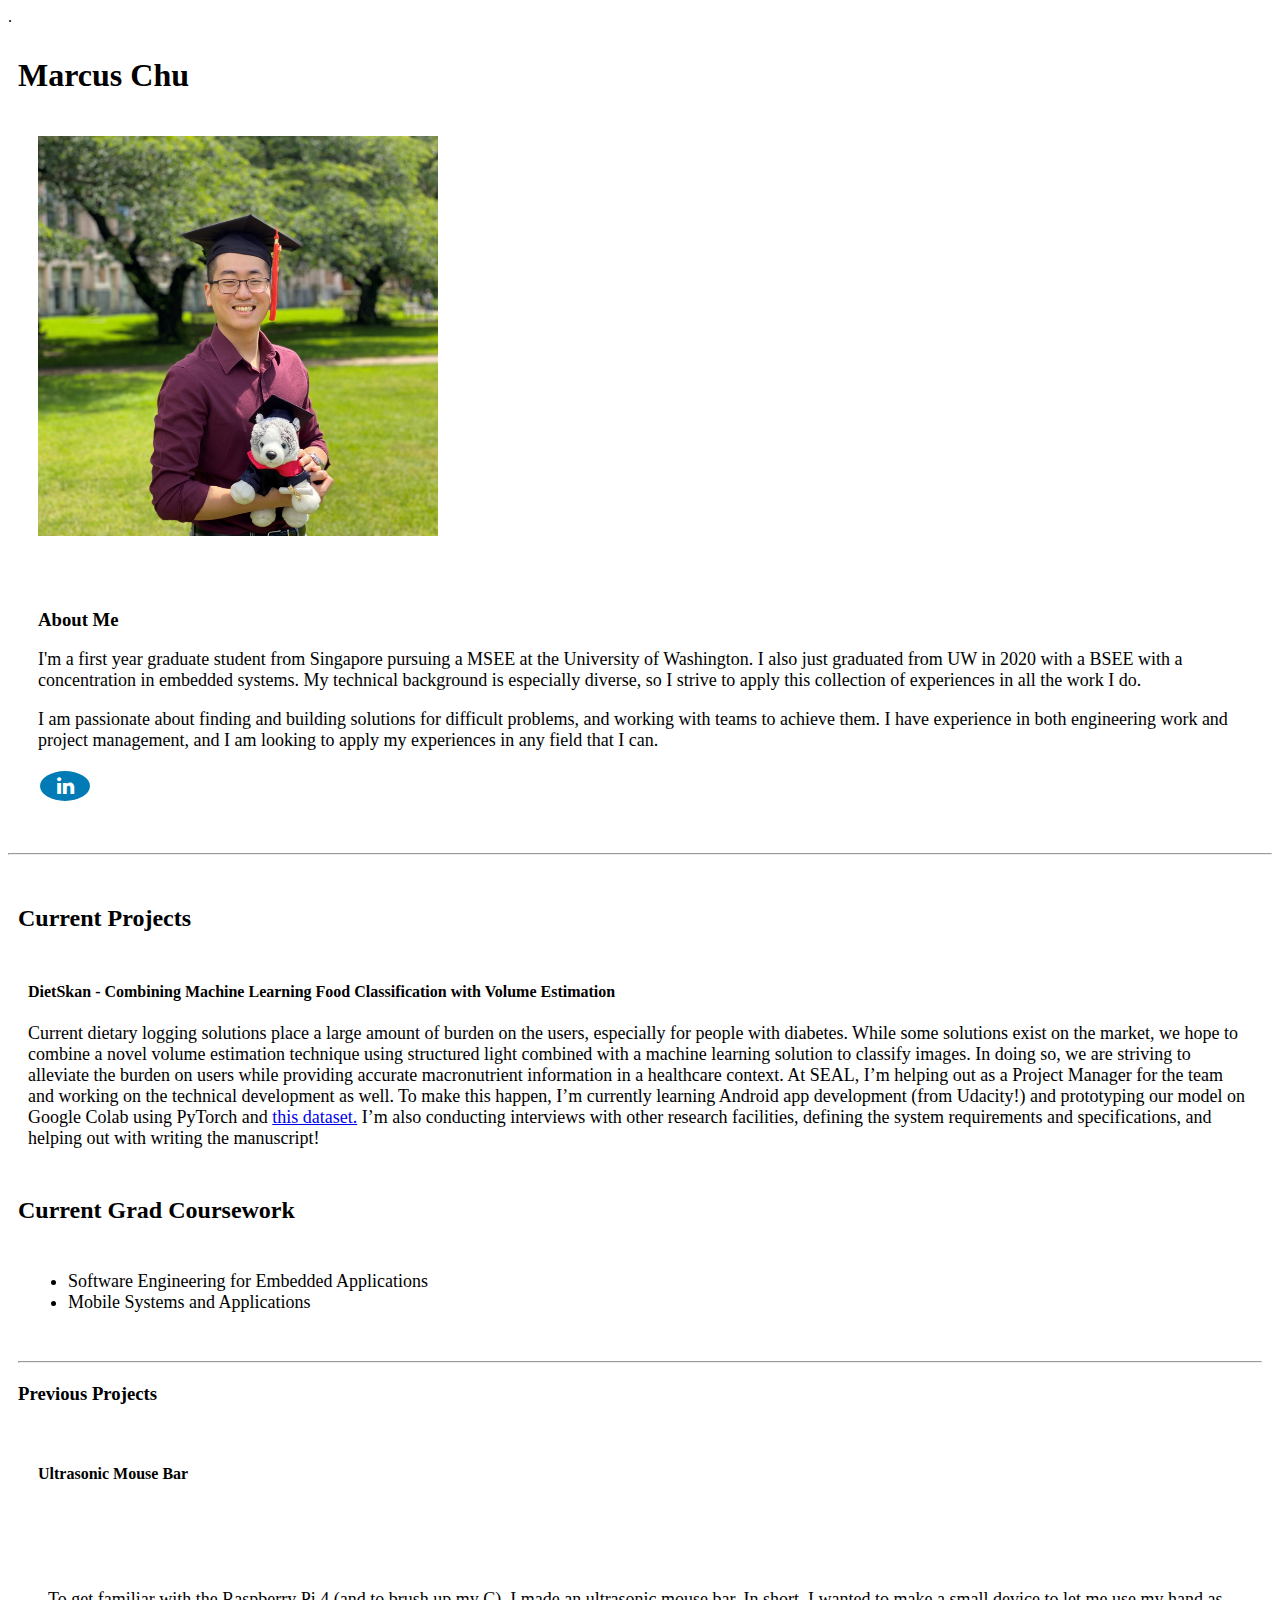
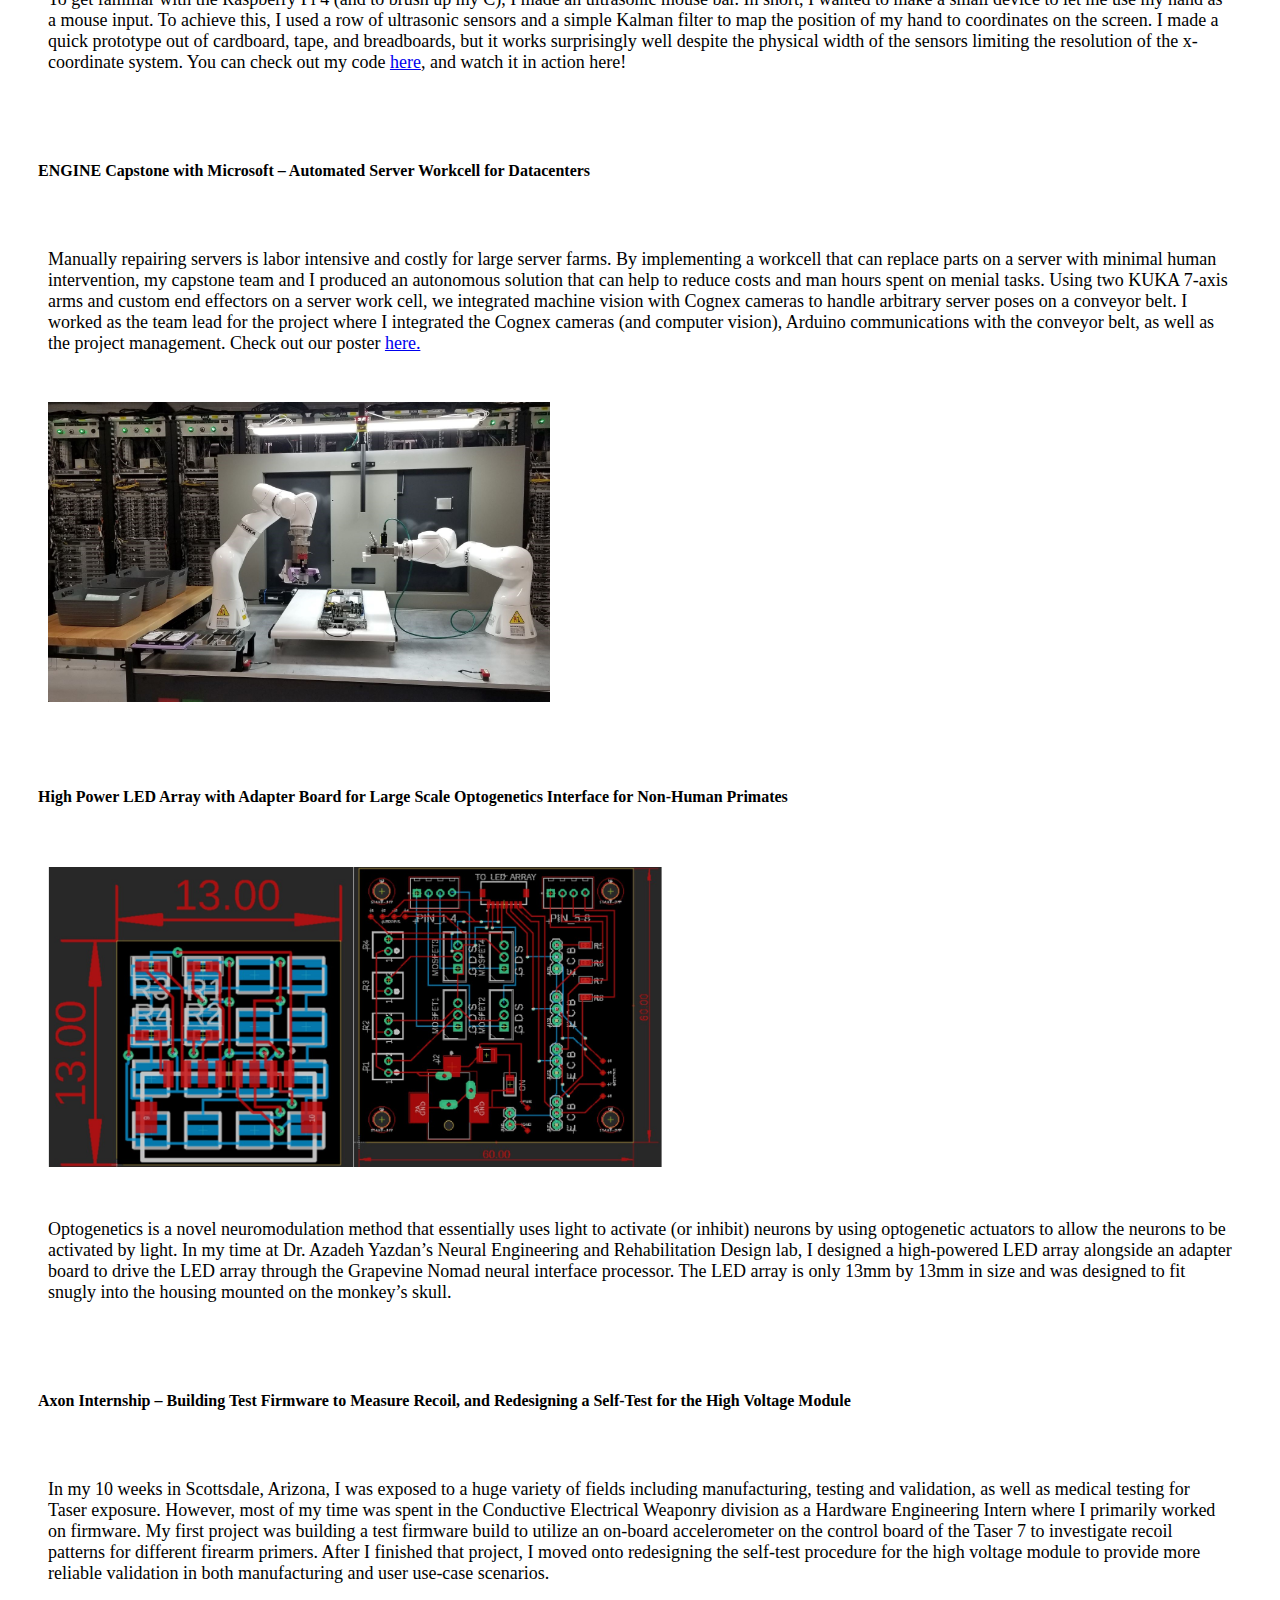
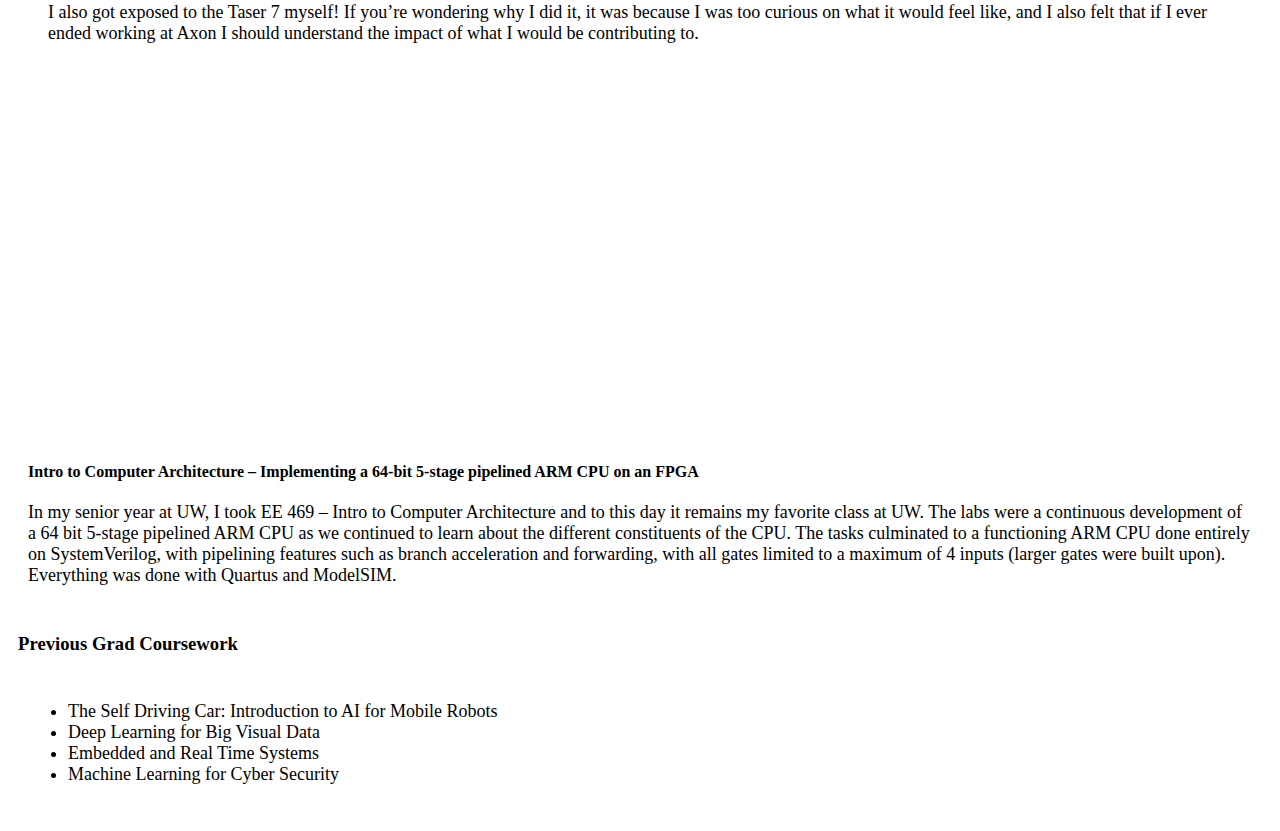
==== commit 6f8aca3f: "cropped photos, wrapped in containers and grid layout" ====
--- a/index.html
+++ b/index.html
@@ -60,10 +60,10 @@
         <div class="container">
             <h2>Current Projects</h2>
                 <div class="container-fluid">
-                <b>DietSkan - Combining Machine Learning Food Classification with Volume Estimation</b>
+                <h4>DietSkan - Combining Machine Learning Food Classification with Volume Estimation</h4>
                 <p>Current dietary logging solutions place a large amount of burden on the users, especially for people with diabetes. While some solutions exist on the market, we hope to combine a novel volume estimation technique using structured light combined with a machine learning solution to classify images. In doing so, we are striving to alleviate the burden on users while providing accurate macronutrient information in a healthcare context.
                     At SEAL, I’m helping out as a Project Manager for the team and working on the technical development as well. To make this happen, I’m currently learning Android app development (from Udacity!) and prototyping our model on Google Colab using PyTorch and <a href=http://foodcam.mobi/dataset256.html>this dataset.</a> I’m also conducting interviews with other research facilities, defining the system requirements and specifications, and helping out with writing the manuscript!
-                    </p>
+                </p>
                 </div>
             
             <h2>Current Grad Coursework</h2>
@@ -125,11 +125,11 @@
                 </div>
                 <div class="row">
                     <div class="col">
-                        <p>In my 10 weeks in Scottsdale, Arizona, I was exposed to a huge variety of fields including manufacturing, testing and validation, as well as medical testing for Taser exposure. However, most of my time was spent in the Conductive Electrical Weaponry division as a Hardware Engineering Intern where I primarily worked on firmware. My first project was building a test firmware build to utilize an on-board accelerometer on the control board of the Taser 7 to investigate recoil patterns for different firearm primers. After I finished that project, I moved onto redesigning the self-test procedure for the high voltage module to provide more reliable validation in both manufacturing and user use-case scenarios. </p>
+                        <p>In my 10 weeks in Scottsdale, Arizona, I was exposed to a huge variety of fields including manufacturing, testing and validation, as well as medical testing for Taser exposure. However, most of my time was spent in the Conductive Electrical Weaponry division as a Hardware Engineering Intern where I primarily worked on firmware. My first project was building a test firmware build to utilize an on-board accelerometer on the control board of the Taser 7 to investigate recoil patterns for different firearm primers. After I finished that project, I moved onto redesigning the self-test procedure for the high voltage module to provide more reliable validation in both manufacturing and user use-case scenarios.</p>
+                        <p>I also got exposed to the Taser 7 myself! If you’re wondering why I did it, it was because I was too curious on what it would feel like, and I also felt that if I ever ended working at Axon I should understand the impact of what I would be contributing to.</p>
                     </div>
                     <div class="col">
                         <iframe width="560" height="315" src="https://www.youtube.com/embed/5hP06ILzlWM" title="YouTube video player" frameborder="0" allow="accelerometer; autoplay; clipboard-write; encrypted-media; gyroscope; picture-in-picture" allowfullscreen></iframe>
-                        <p>I also got exposed to the Taser 7 myself! If you’re wondering why I did it, it was because I was too curious on what it would feel like, and I also felt that if I ever ended working at Axon I should understand the impact of what I would be contributing to.</p>
                     </div>
                 </div>
             </div>
@@ -140,12 +140,14 @@
             </div>
 
             <h3>Previous Grad Coursework</h3>
-            <ul>
-                <li>The Self Driving Car: Introduction to AI for Mobile Robots</li>
-                <li>Deep Learning for Big Visual Data</li>
-                <li>Embedded and Real Time Systems</li>
-                <li>Machine Learning for Cyber Security</li>
-            </ul>
+                <div class="container-fluid">
+                    <ul>
+                        <li>The Self Driving Car: Introduction to AI for Mobile Robots</li>
+                        <li>Deep Learning for Big Visual Data</li>
+                        <li>Embedded and Real Time Systems</li>
+                        <li>Machine Learning for Cyber Security</li>
+                    </ul>
+            </div>
         </div>
 
     </body>
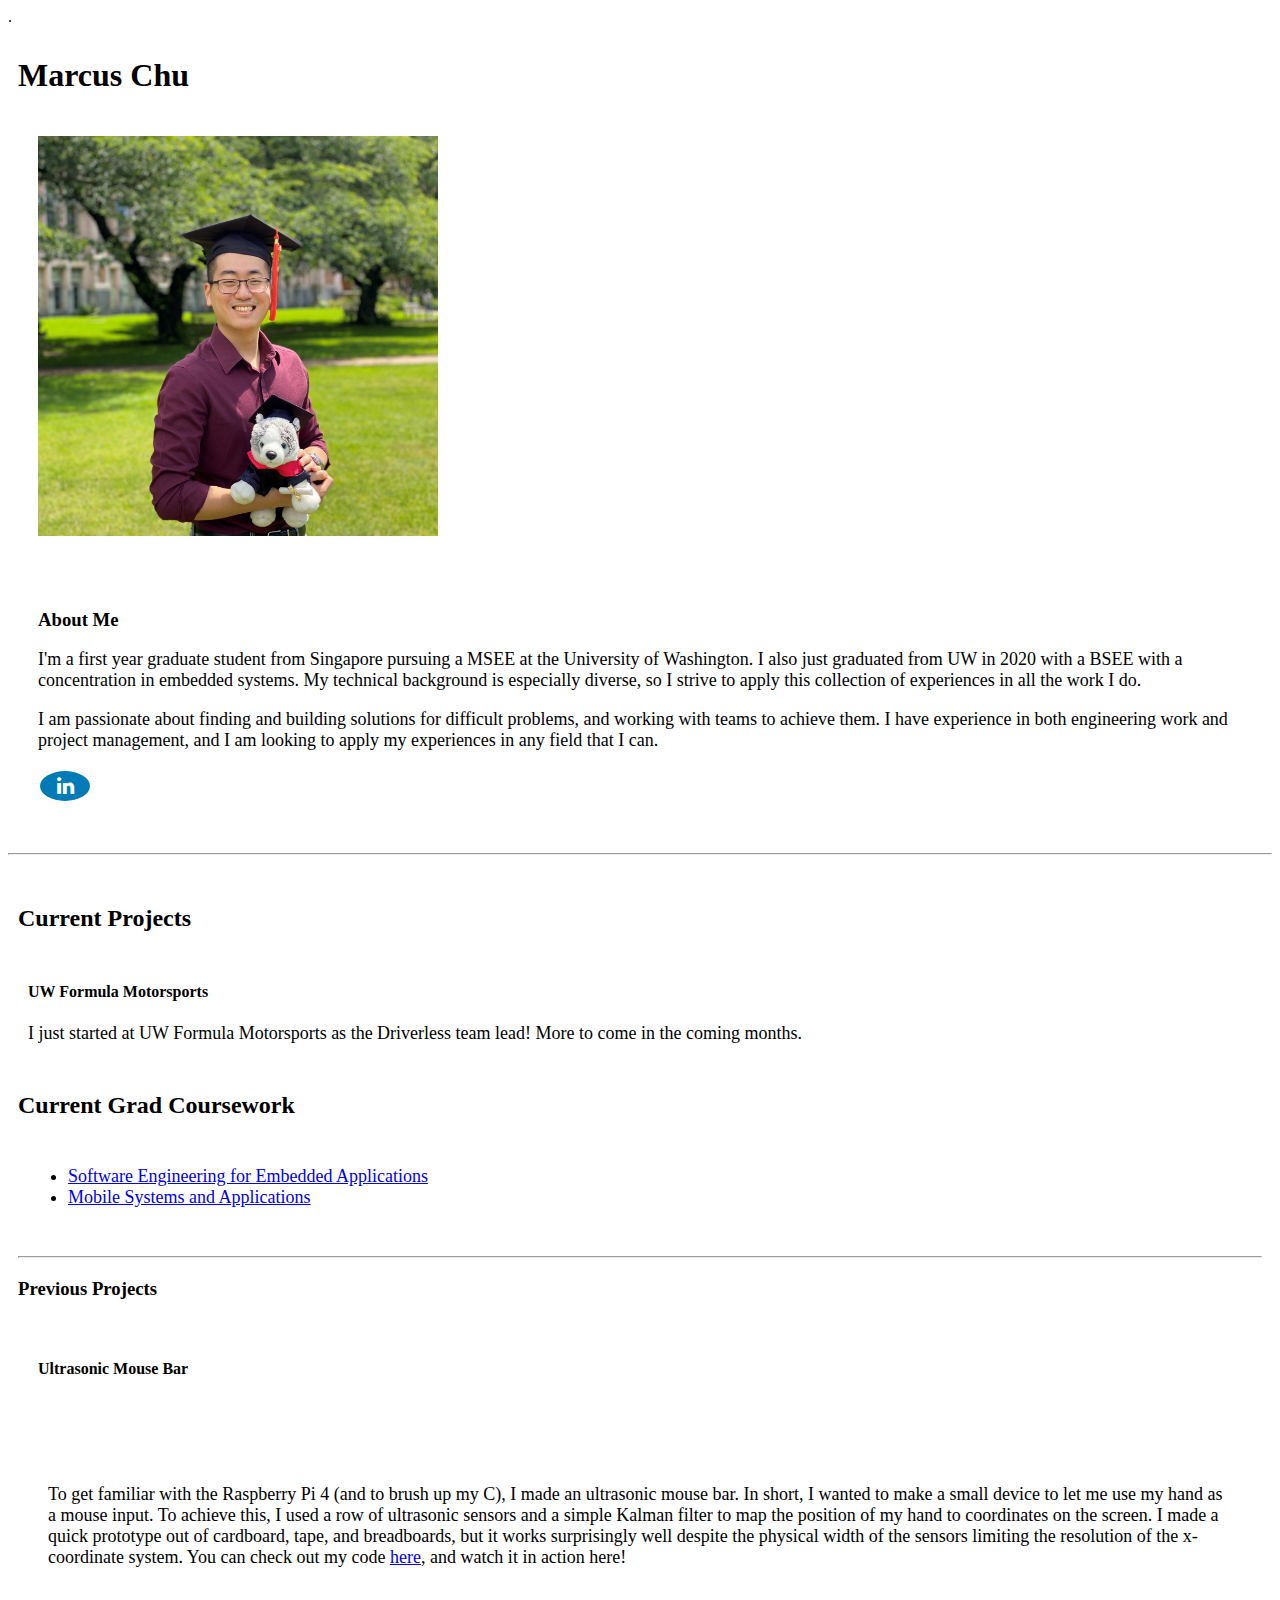
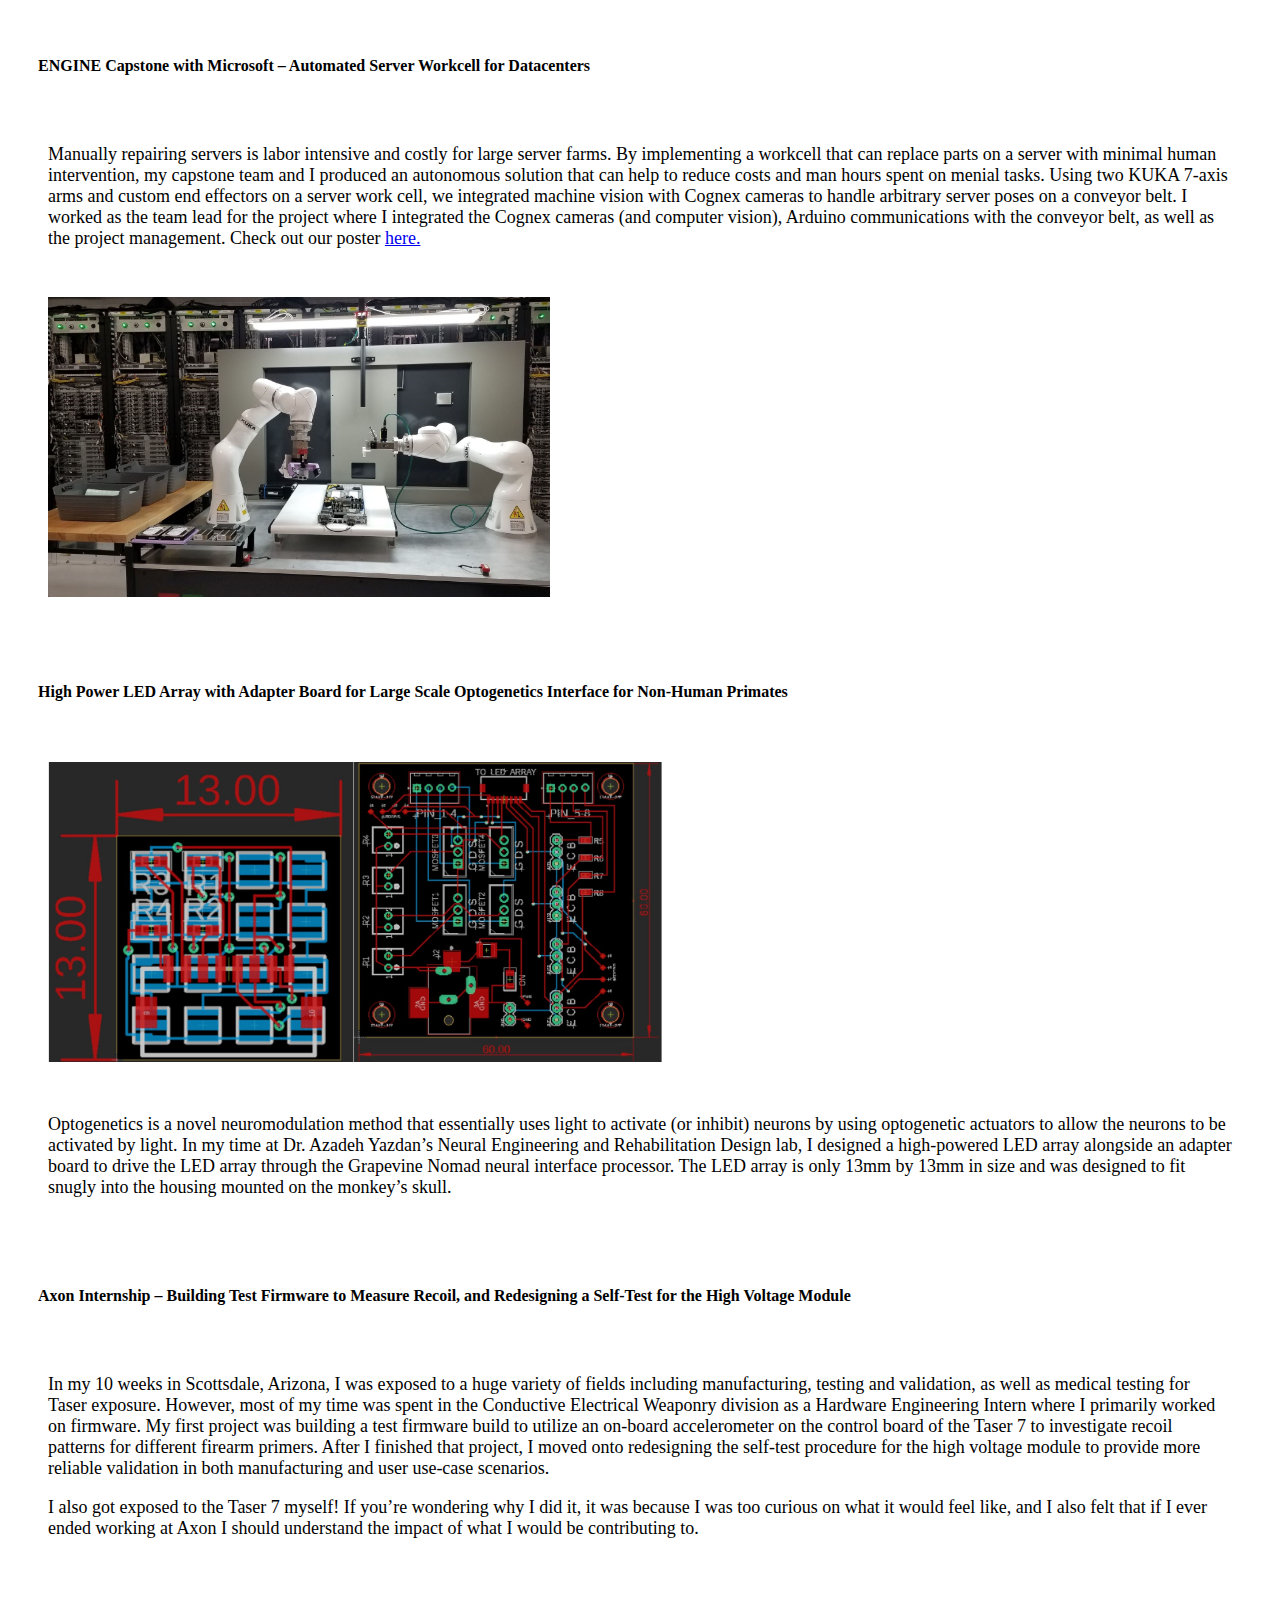
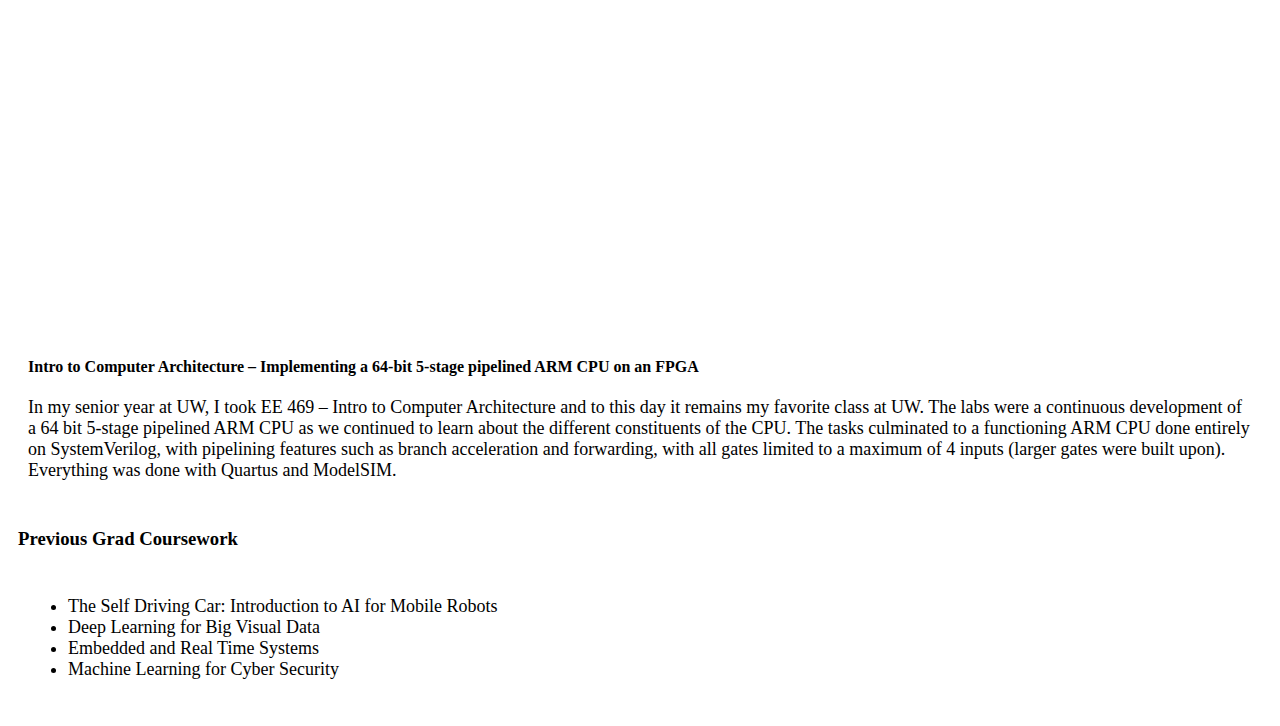
==== commit 02cb1845: "formula updates, added link to classes" ====
--- a/index.html
+++ b/index.html
@@ -60,17 +60,15 @@
         <div class="container">
             <h2>Current Projects</h2>
                 <div class="container-fluid">
-                <h4>DietSkan - Combining Machine Learning Food Classification with Volume Estimation</h4>
-                <p>Current dietary logging solutions place a large amount of burden on the users, especially for people with diabetes. While some solutions exist on the market, we hope to combine a novel volume estimation technique using structured light combined with a machine learning solution to classify images. In doing so, we are striving to alleviate the burden on users while providing accurate macronutrient information in a healthcare context.
-                    At SEAL, I’m helping out as a Project Manager for the team and working on the technical development as well. To make this happen, I’m currently learning Android app development (from Udacity!) and prototyping our model on Google Colab using PyTorch and <a href=http://foodcam.mobi/dataset256.html>this dataset.</a> I’m also conducting interviews with other research facilities, defining the system requirements and specifications, and helping out with writing the manuscript!
-                </p>
+                <h4>UW Formula Motorsports</h4>
+                <p>I just started at UW Formula Motorsports as the Driverless team lead! More to come in the coming months.</p>
                 </div>
             
             <h2>Current Grad Coursework</h2>
             <div class="container-fluid">
                 <ul>
-                    <li>Software Engineering for Embedded Applications</li>
-                    <li>Mobile Systems and Applications</li>
+                    <li><a href="https://github.com/tbonaciUW/EEP_520_Spring2021">Software Engineering for Embedded Applications</a></li>
+                    <li><a href="https://courses.cs.washington.edu/courses/cse562/21sp/">Mobile Systems and Applications </a></li>
                 </ul>
             </div>
 
@@ -129,7 +127,7 @@
                         <p>I also got exposed to the Taser 7 myself! If you’re wondering why I did it, it was because I was too curious on what it would feel like, and I also felt that if I ever ended working at Axon I should understand the impact of what I would be contributing to.</p>
                     </div>
                     <div class="col">
-                        <iframe width="560" height="315" src="https://www.youtube.com/embed/5hP06ILzlWM" title="YouTube video player" frameborder="0" allow="accelerometer; autoplay; clipboard-write; encrypted-media; gyroscope; picture-in-picture" allowfullscreen></iframe>
+                        <iframe width="560" height="315" class="rounded mx-auto d-block" src="https://www.youtube.com/embed/5hP06ILzlWM" title="YouTube video player" frameborder="0" allow="accelerometer; autoplay; clipboard-write; encrypted-media; gyroscope; picture-in-picture" allowfullscreen></iframe>
                     </div>
                 </div>
             </div>
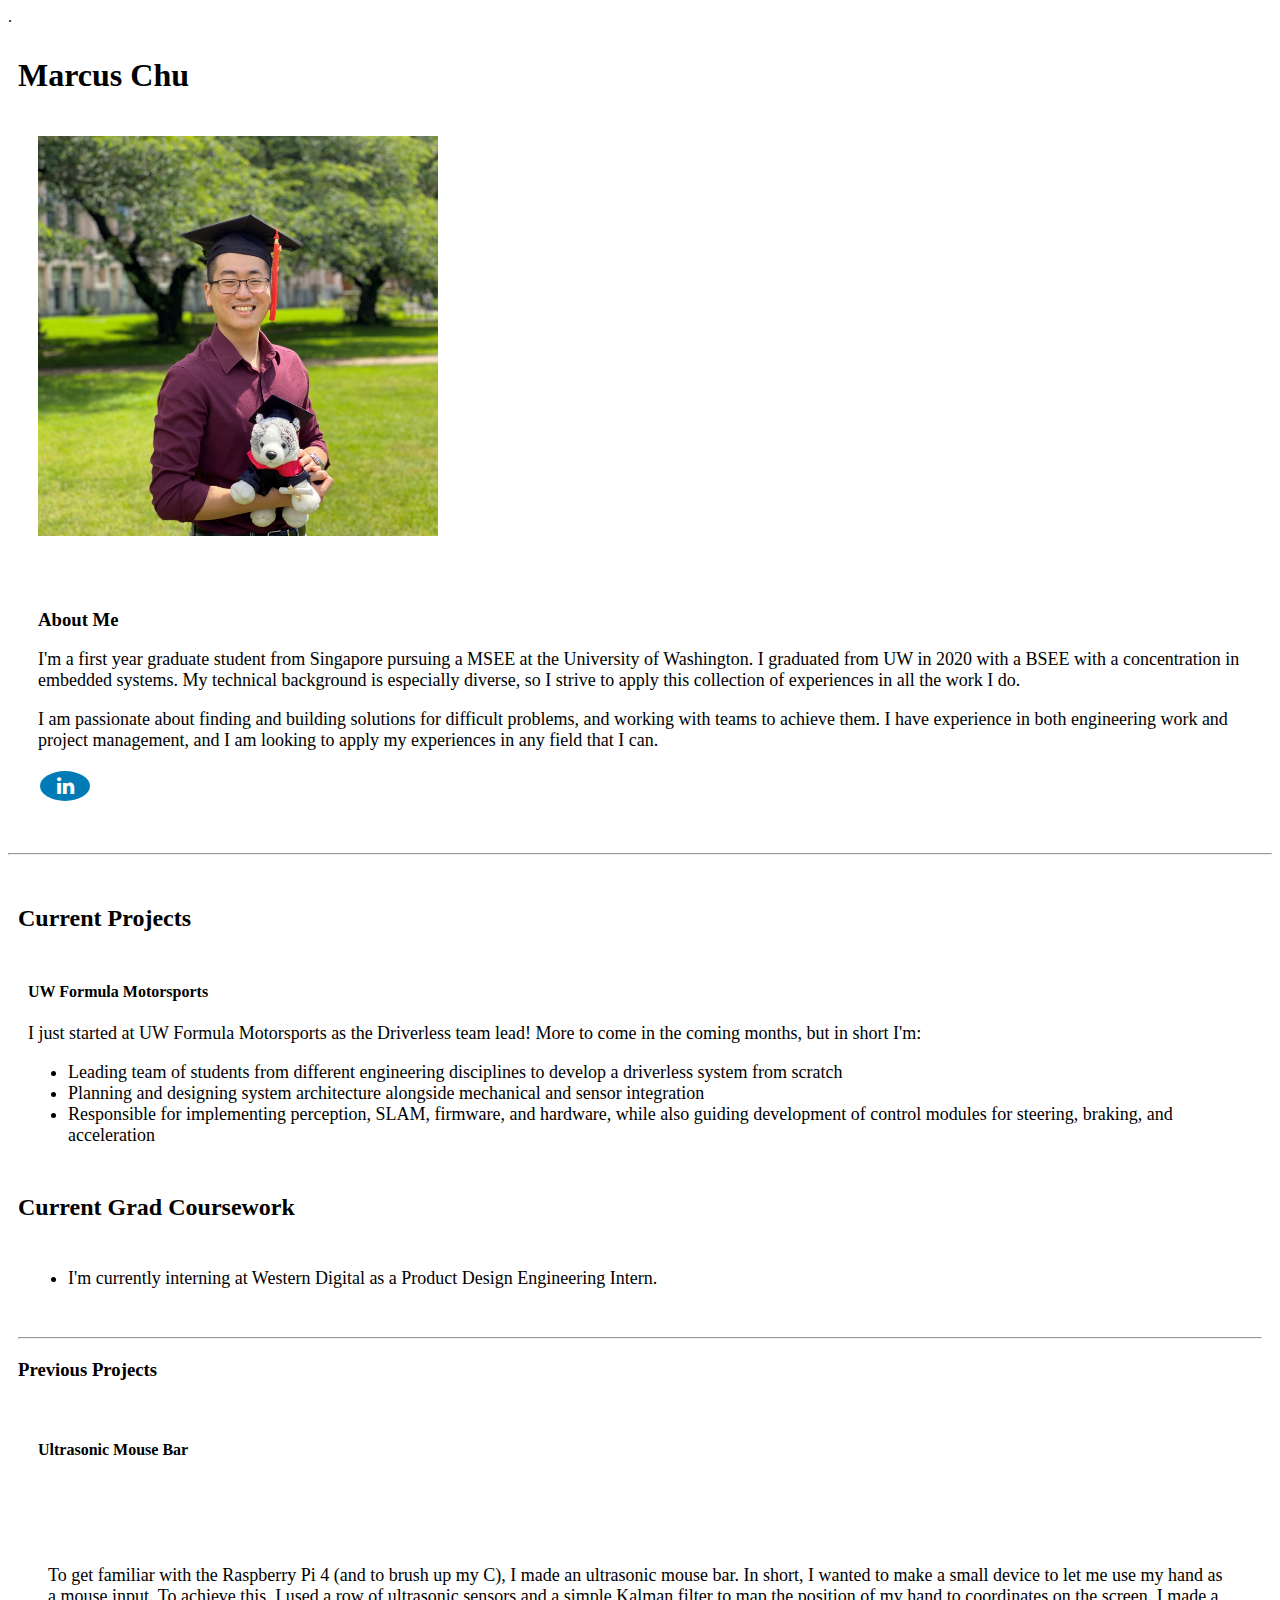
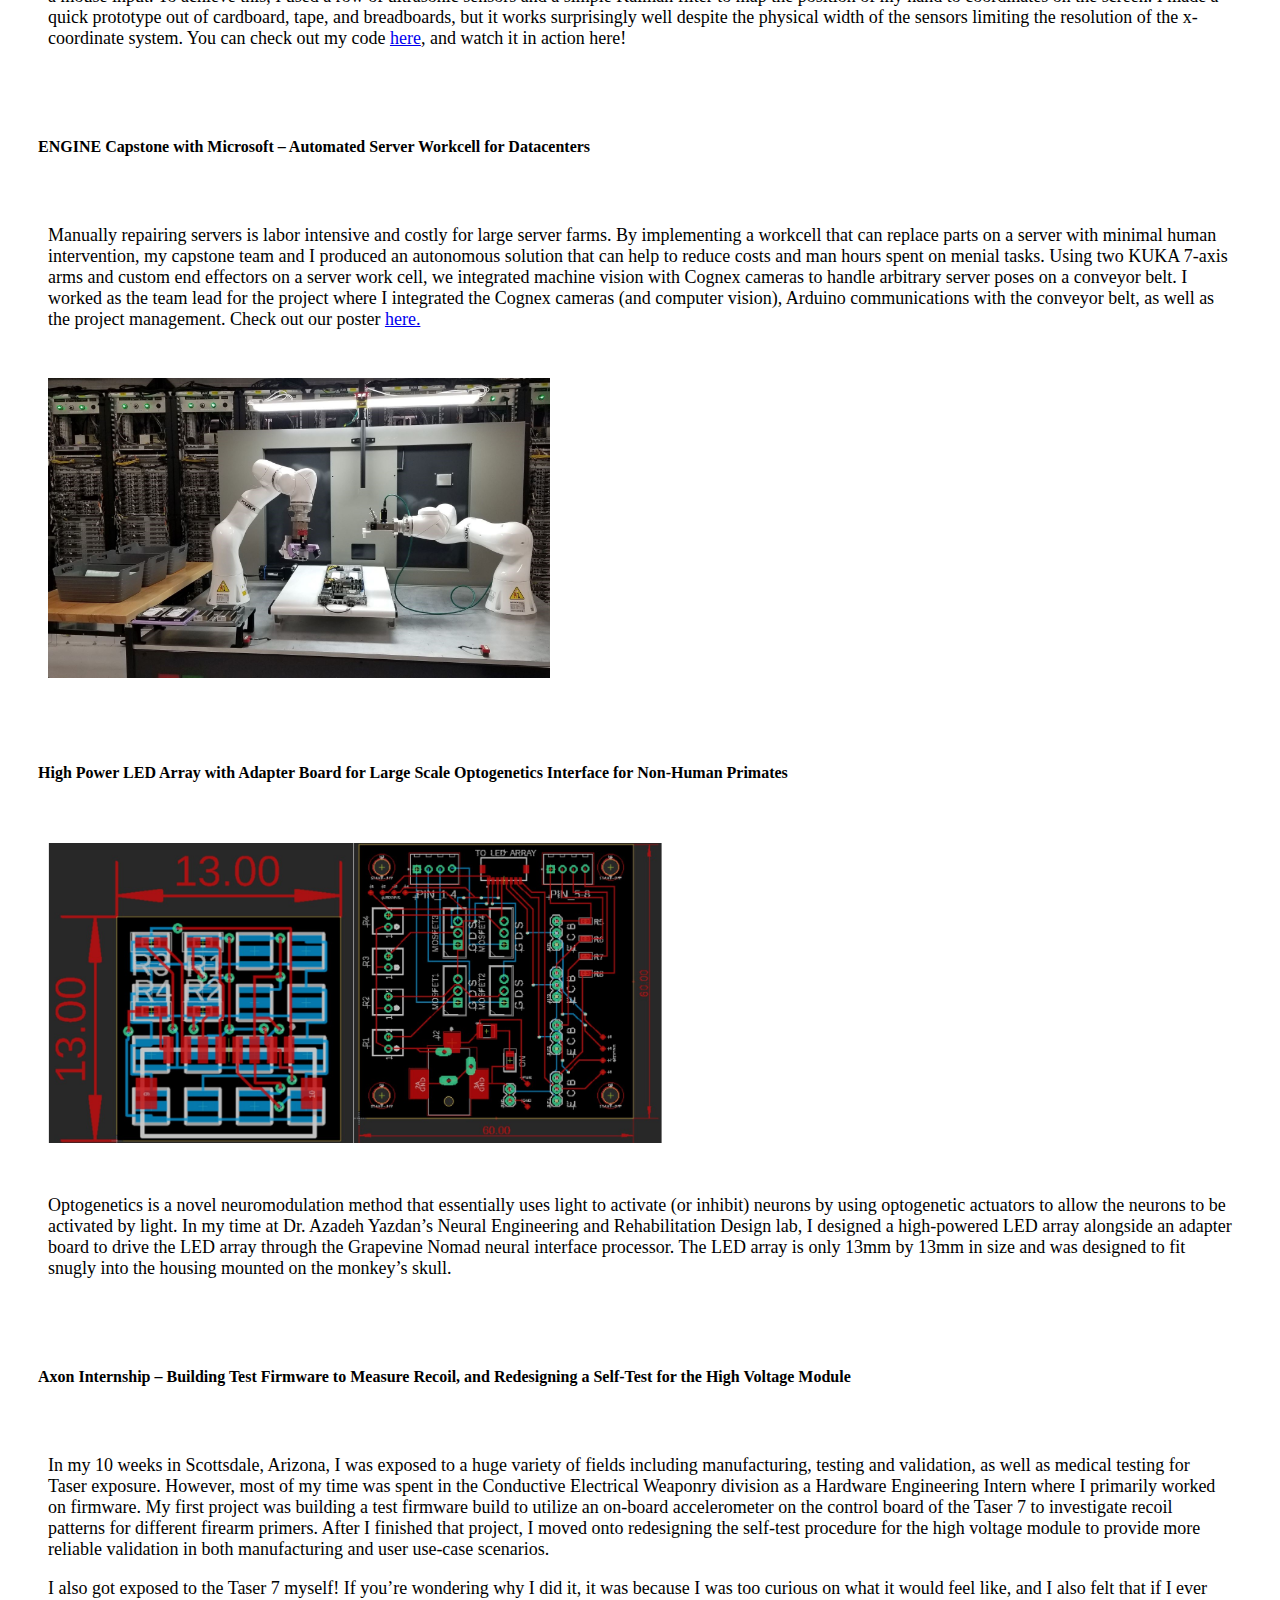
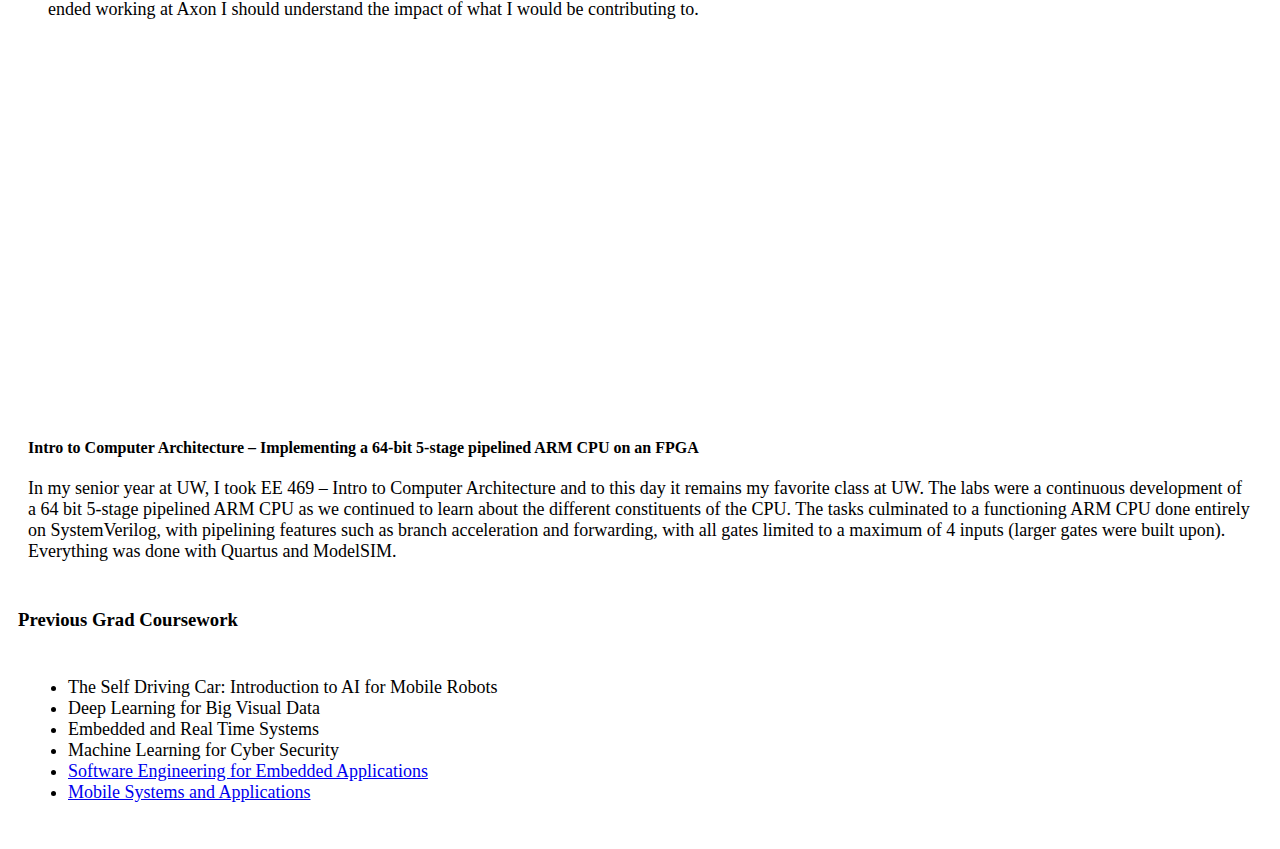
==== commit ca4b4817: "small text update" ====
--- a/index.html
+++ b/index.html
@@ -48,7 +48,7 @@
                 <div class="col">
                     <h3>About Me</h3>
                     
-                    <p> I'm a first year graduate student from Singapore pursuing a MSEE at the University of Washington. I also just graduated from UW in 2020 with a BSEE with a concentration in embedded systems. My technical background is especially diverse, so I strive to apply this collection of experiences in all the work I do.</p>
+                    <p> I'm a first year graduate student from Singapore pursuing a MSEE at the University of Washington. I graduated from UW in 2020 with a BSEE with a concentration in embedded systems. My technical background is especially diverse, so I strive to apply this collection of experiences in all the work I do.</p>
                     <p> I am passionate about finding and building solutions for difficult problems, and working with teams to achieve them. I have experience in both engineering work and project management, and I am looking to apply my experiences in any field that I can. </p>
                     <a href="https://www.linkedin.com/in/marcusjchu/" class="fa fa-linkedin"></a>
                 </div>
@@ -61,14 +61,18 @@
             <h2>Current Projects</h2>
                 <div class="container-fluid">
                 <h4>UW Formula Motorsports</h4>
-                <p>I just started at UW Formula Motorsports as the Driverless team lead! More to come in the coming months.</p>
+                <p>I just started at UW Formula Motorsports as the Driverless team lead! More to come in the coming months, but in short I'm: </p>
+                    <ul>
+                        <li>Leading team of students from different engineering disciplines to develop a driverless system from scratch </li>
+                        <li>Planning and designing system architecture alongside mechanical and sensor integration</li>
+                        <li>Responsible for implementing perception, SLAM, firmware, and hardware, while also guiding development of control modules for steering, braking, and acceleration</li>
+                    </ul>
                 </div>
             
             <h2>Current Grad Coursework</h2>
             <div class="container-fluid">
                 <ul>
-                    <li><a href="https://github.com/tbonaciUW/EEP_520_Spring2021">Software Engineering for Embedded Applications</a></li>
-                    <li><a href="https://courses.cs.washington.edu/courses/cse562/21sp/">Mobile Systems and Applications </a></li>
+                    <li>I'm currently interning at Western Digital as a Product Design Engineering Intern.</li>
                 </ul>
             </div>
 
@@ -144,6 +148,8 @@
                         <li>Deep Learning for Big Visual Data</li>
                         <li>Embedded and Real Time Systems</li>
                         <li>Machine Learning for Cyber Security</li>
+                        <li><a href="https://github.com/tbonaciUW/EEP_520_Spring2021">Software Engineering for Embedded Applications</a></li>
+                        <li><a href="https://courses.cs.washington.edu/courses/cse562/21sp/">Mobile Systems and Applications </a></li>
                     </ul>
             </div>
         </div>
